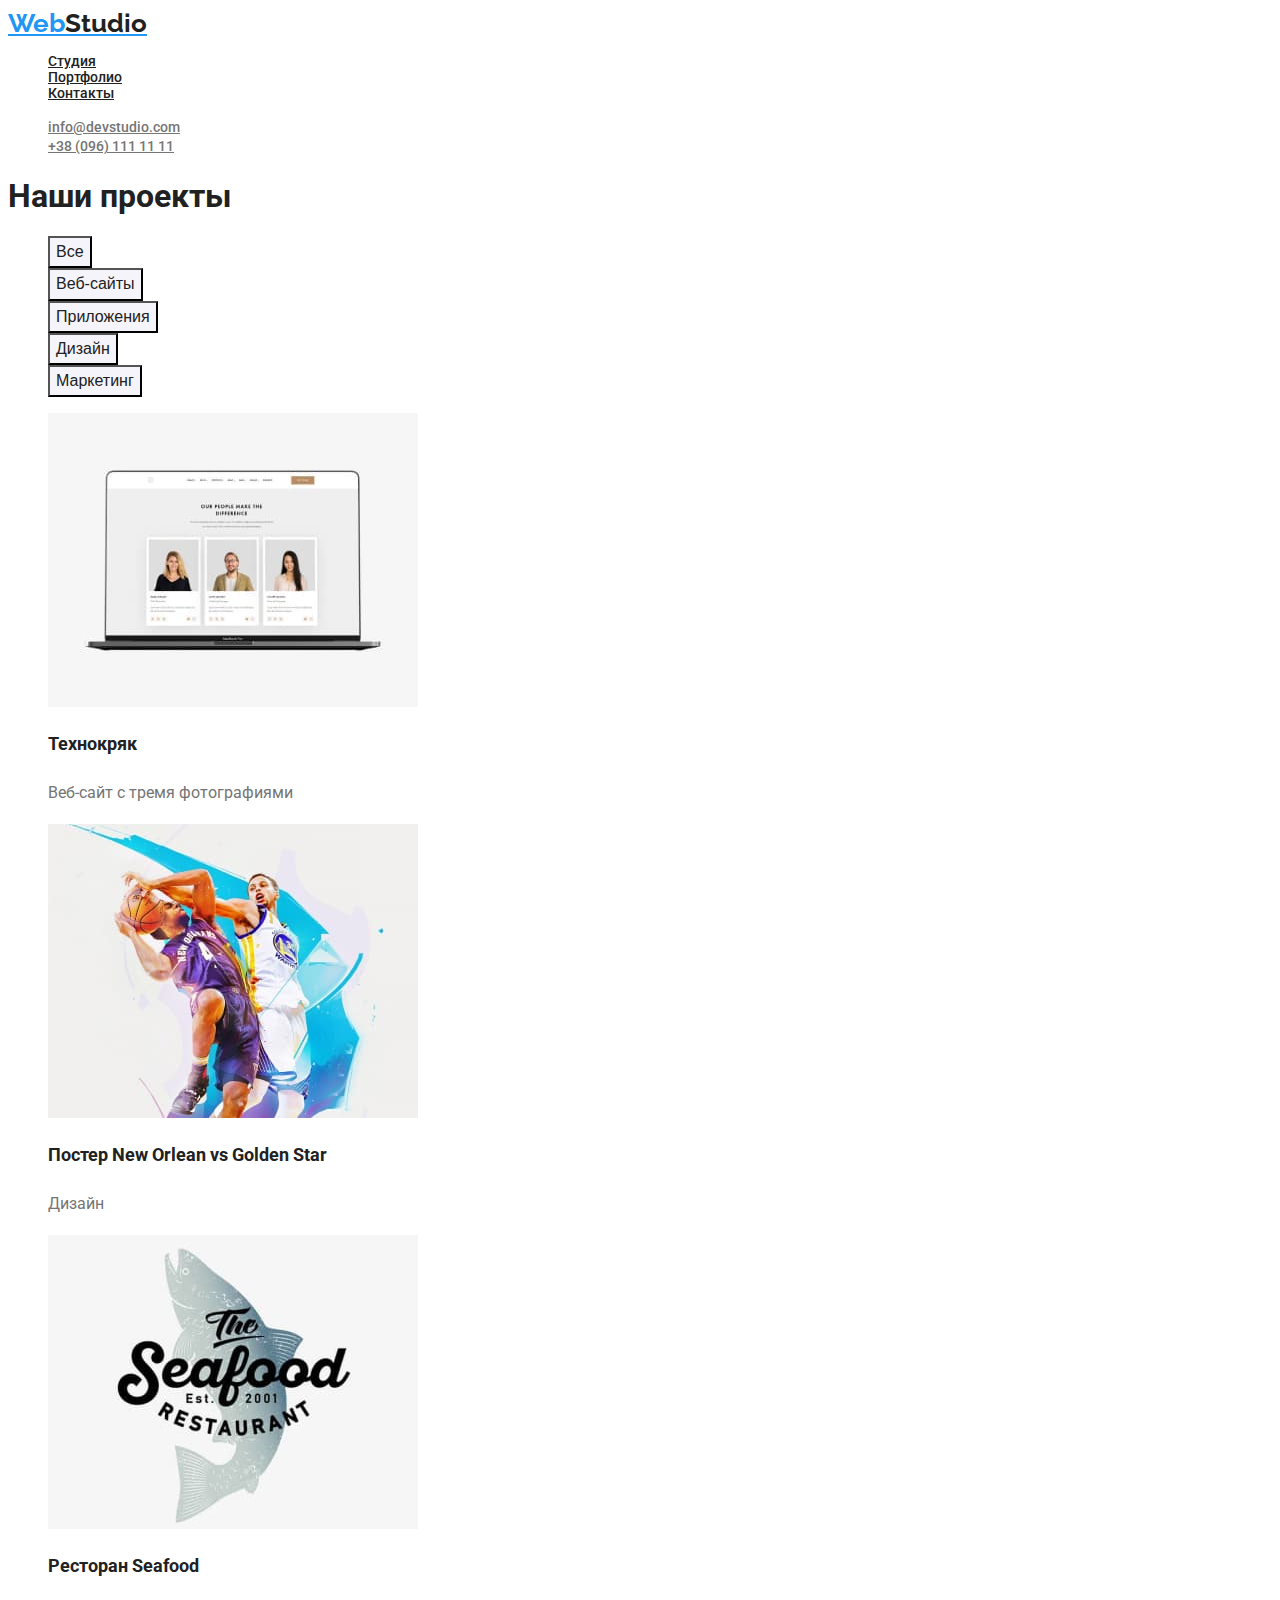
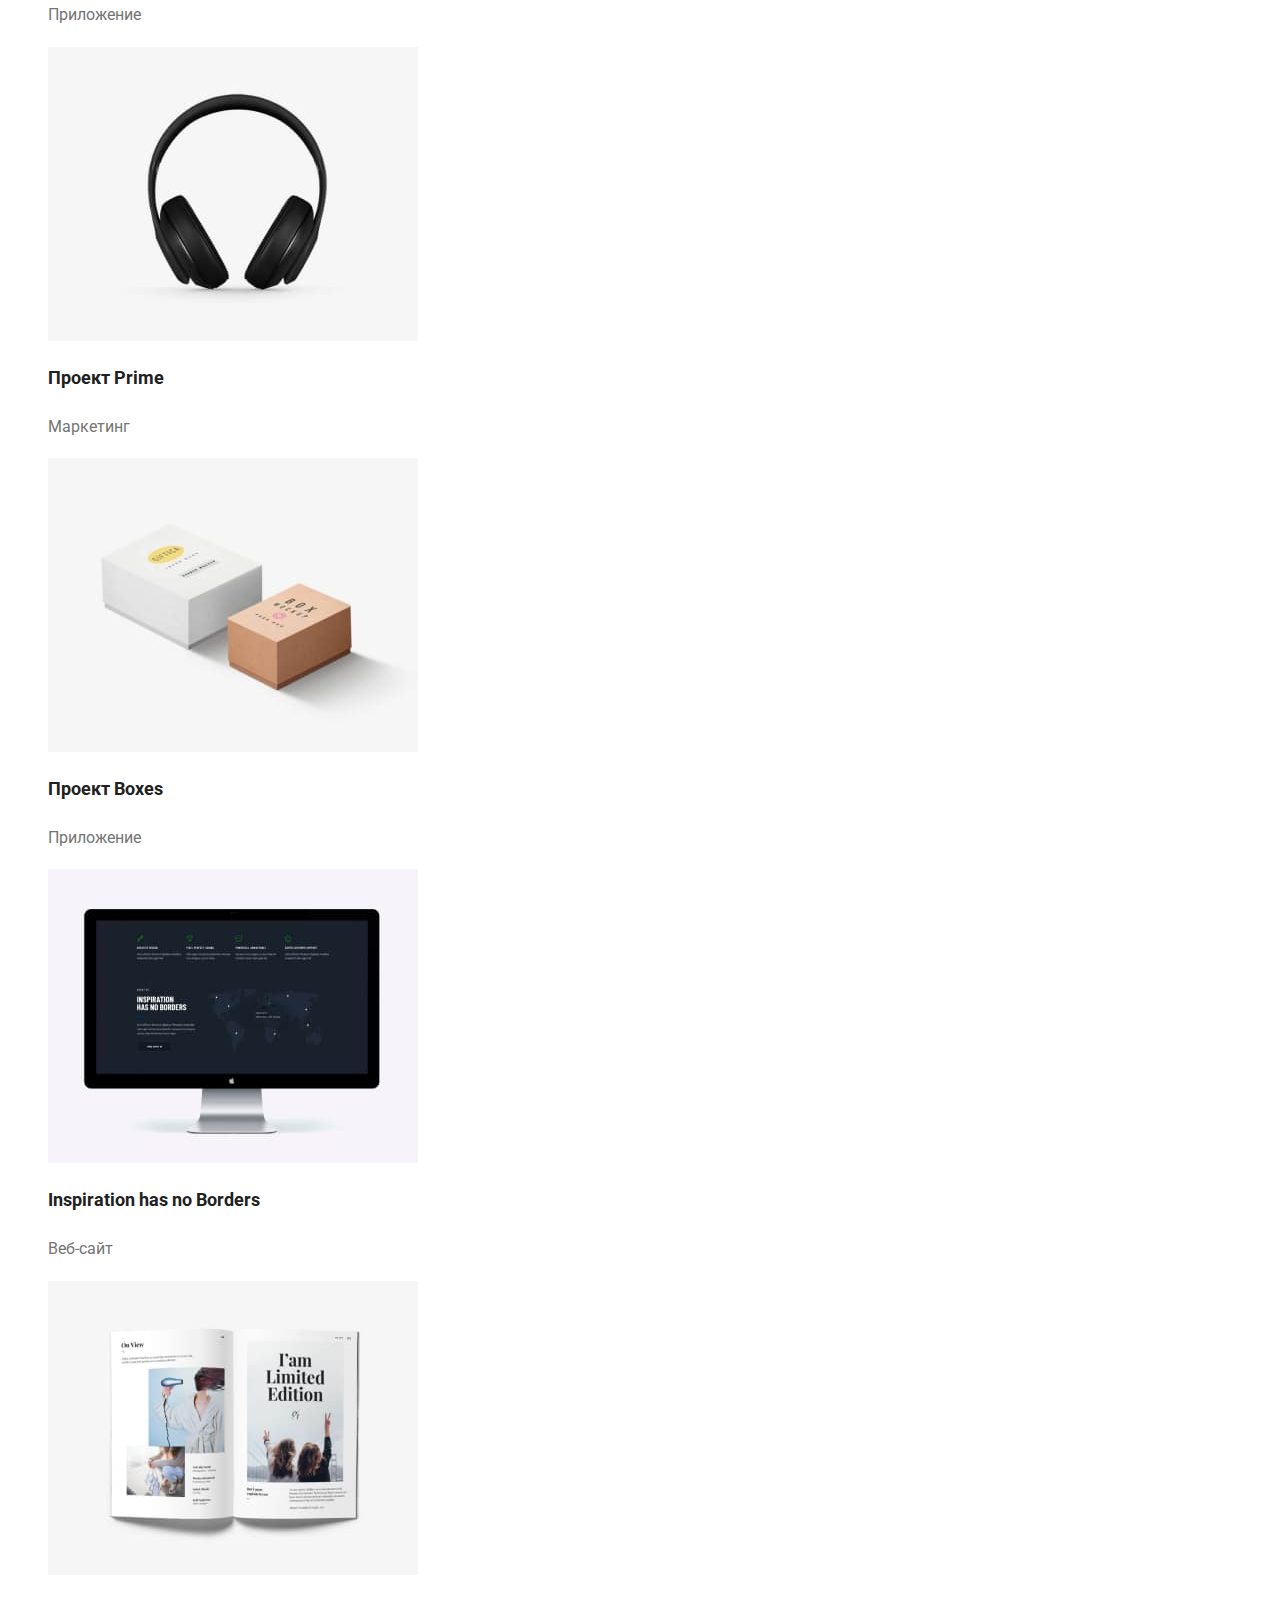
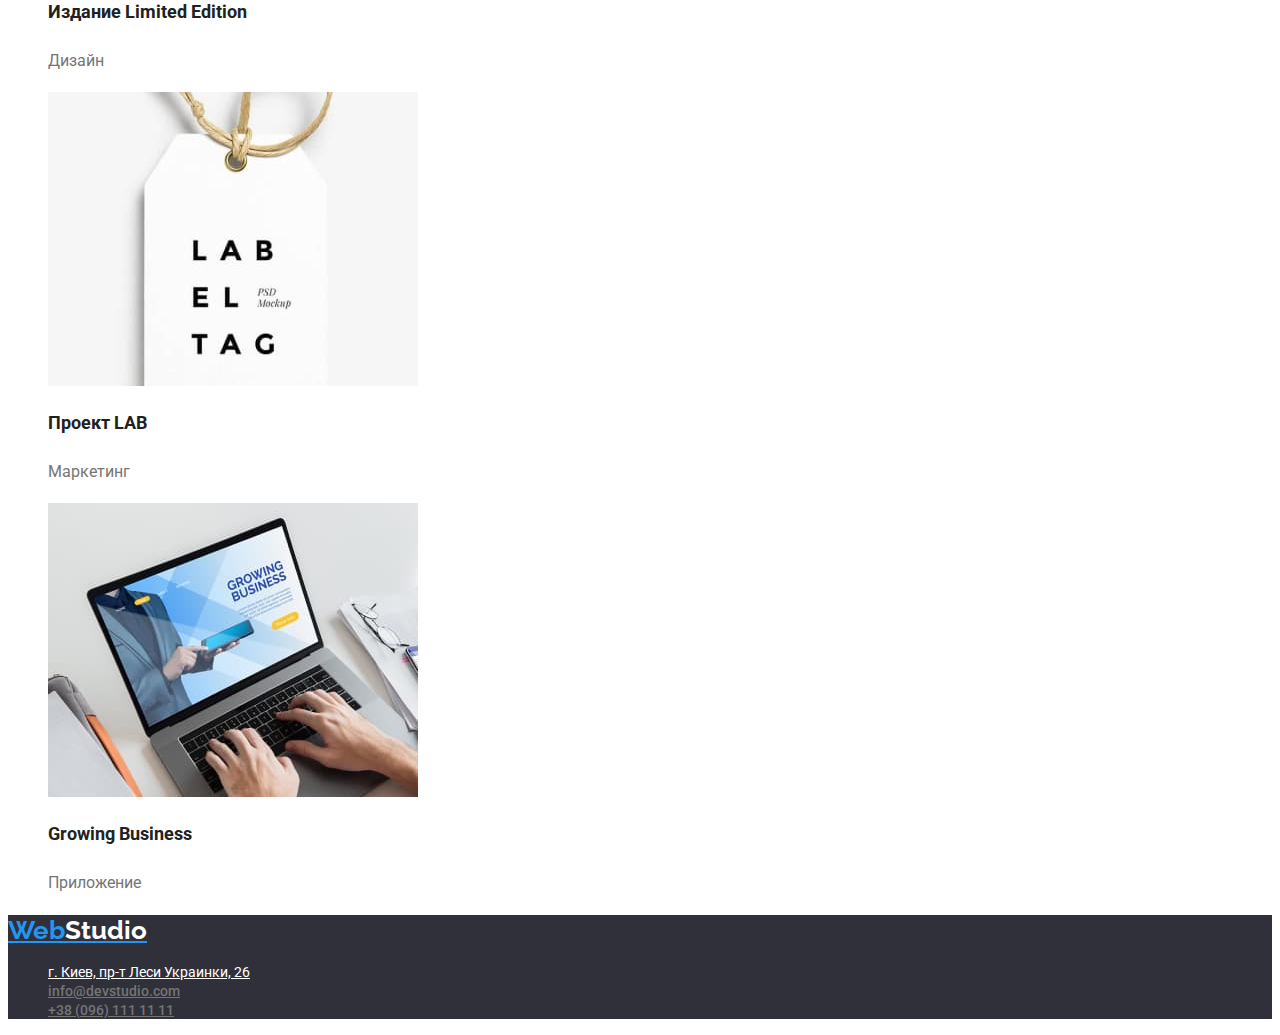
==== portfolio.html @ d76fc233 "исправления" ====
<!DOCTYPE html>
<html lang="en">
  <head>
    <meta charset="UTF-8" />
    <meta http-equiv="X-UA-Compatible" content="IE=edge" />
    <meta name="viewport" content="width=device-width, initial-scale=1.0" />
    <title>Document</title>
    <link
      href="https://fonts.googleapis.com/css2?family=Raleway:wght@700&family=Roboto:wght@400;500;700;900&display=swap"
      rel="stylesheet"
    />
    <link rel="stylesheet" href="./css/styles.css" />
  </head>
  <body>
    <!--Верхняя линия-->
    <header>
      <nav>
        <a href="./" class="webstudio-link">Web<span class="studio">Studio</span></a>
        <!--Навигация-->
        <ul class="links-navigation">
          <li>
            <a href="" class="link">Студия</a>
          </li>
          <li>
            <a href="./portfolio.html" class="link">Портфолио</a>
          </li>
          <li>
            <a href="" class="link">Контакты</a>
          </li>
        </ul>
      </nav>
      <!--Как связаться-->
      <ul class="our-contacts">
        <li>
          <a href="info@devstudio.com" class="email-contact">info@devstudio.com</a>
        </li>
        <li>
          <a href="tel:+380961111111" class="tel-contact">+38 (096) 111 11 11</a>
        </li>
      </ul>
    </header>
    <main>
      <section>
        <h1>Наши проекты</h1>
        <!--Кнопки-->
        <ul class="buttons">
          <li class="button-list"><button type="button" class="type">Все</button></li>
          <li class="button-list"><button type="button" class="type">Веб-сайты</button></li>
          <li class="button-list"><button type="button" class="type">Приложения</button></li>
          <li class="button-list"><button type="button" class="type">Дизайн</button></li>
          <li class="button-list"><button type="button" class="type">Маркетинг</button></li>
        </ul>
        <!--Наши проекты-->
        <ul class="projects-list-description">
          <li>
            <img
              src="./images/веб_сайт.jpg"
              alt="веб-сайт с фотографиями людей"
              width="370"
              height="294"
            />
            <h2 class="header-project">Технокряк</h2>
            <p class="header-text">Веб-сайт с тремя фотографиями</p>
          </li>
          <li>
            <img
              src="./images/постер_баскетболистов.jpg"
              alt="баскетболисты нью орлеан против голдэн стар"
              width="370"
              height="294"
            />
            <h2 class="header-project">Постер New Orlean vs Golden Star</h2>
            <p class="header-text">Дизайн</p>
          </li>
          <li>
            <img
              src="./images/ресторан_морской_еды.jpg"
              alt="логотип ресторана морской еды"
              width="370"
              height="294"
            />
            <h2 class="header-project">Ресторан Seafood</h2>
            <p class="header-text">Приложение</p>
          </li>
          <li>
            <img
              src="./images/полноразмерные_наушники.jpg"
              alt="чёрные полноразмерные наушники"
              width="370"
              height="294"
            />
            <h2 class="header-project">Проект Prime</h2>
            <p class="header-text">Маркетинг</p>
          </li>
          <li>
            <img
              src="./images/две_коробки.jpg"
              alt="белая и коричневая прямоугольные коробки"
              width="370"
              height="294"
            />
            <h2 class="header-project">Проект Boxes</h2>
            <p class="header-text">Приложение</p>
          </li>
          <li>
            <img
              src="./images/компьютер_мак.jpg"
              alt="комьютер мак с веб-сайтом на экране"
              width="370"
              height="294"
            />
            <h2 class="header-project">Inspiration has no Borders</h2>
            <p class="header-text">Веб-сайт</p>
          </li>
          <li>
            <img
              src="./images/разворот_книги.jpg"
              alt="разворот книги я ограниченое издание"
              width="370"
              height="294"
            />
            <h2 class="header-project">Издание Limited Edition</h2>
            <p class="header-text">Дизайн</p>
          </li>
          <li>
            <img
              src="./images/шильдик_ля_бэль.jpg"
              alt="шильдик брэнда ля-бэль"
              width="370"
              height="294"
            />
            <h2 class="header-project">Проект LAB</h2>
            <p class="header-text">Маркетинг</p>
          </li>
          <li>
            <img
              src="./images/расстущий_бизнес.jpg"
              alt="раскрытый ноутбук надпись на экране расстущий бизнес"
              width="370"
              height="294"
            />
            <h2 class="header-project">Growing Business</h2>
            <p class="header-text">Приложение</p>
          </li>
        </ul>
      </section>
    </main>
    <!--Подвал-->
    <footer class="footer">
      <a href="./" class="webstudio-link">Web<span class="studio-footer">Studio</span></a>
      <address class="footer-address">
        <ul class="footer-list">
          <li>
            <a
              href="https://www.google.com.ua/maps/place/%D0%B1%D1%83%D0%BB.+%D0%9B%D0%B5%D1%81%D0%B8+%D0%A3%D0%BA%D1%80%D0%B0%D0%B8%D0%BD%D0%BA%D0%B8,+26,+%D0%9A%D0%B8%D0%B5%D0%B2,+02000/@50.4265807,30.5361971,17z/data=!3m1!4b1!4m5!3m4!1s0x40d4cf0e033ecbe9:0x57a4dffefec77da0!8m2!3d50.4265807!4d30.5383858?hl=ru"
              class="address-link"
              >г. Киев, пр-т Леси Украинки, 26</a
            >
          </li>
          <li>
            <a href="info@devstudio.com" class="email-contact">info@devstudio.com</a>
          </li>
          <li>
            <a href="tel:+380961111111" class="tel-contact">+38 (096) 111 11 11</a>
          </li>
        </ul>
      </address>
    </footer>
  </body>
</html>
---- css/styles.css ----
/* цвет основного фона #ffffff; */

/* цвет фона футера #2f303a; */

/* цвет фона кнопок #f5f4fa; */

/* цвет основного текста #212121; */

/* цвет вторичного текста #757575; */

/* цвет акцента #2196f3; */
:root {
  --primary-bg-color: #ffffff;
  --footer-bg-color: #2f303a;
  --buttons-bg-color: #f5f4fa;
  --primary-text-color: #212121;
  --secondary-text-color: #757575;
  --accent-color: #2196f3;
}
body {
  font-family: 'Roboto', sans-serif;
  color: var(--primary-text-color);
  background-color: var(--primary-bg-color);
}
/* убираю точки в li */
.links-navigation,
.our-contacts,
.buttons,
.projects-list-description,
.footer-list {
  list-style-type: none;
}

/* верхняя линия, навигация */
.webstudio-link {
  font-family: 'Raleway', sans-serif;
  font-style: normal;
  font-weight: bold;
  font-size: 26px;
  line-height: 1.2;
  color: var(--accent-color);
}
.studio {
  color: var(--primary-text-color);
}
.links-navigation {
  font-style: normal;
  font-weight: 500;
  font-size: 14px;
  line-height: 1.15;
}
.link {
  color: var(--primary-text-color);
}
.links-navigation .link:hover,
:focus {
  color: var(--accent-color);
}

/* как связаться */
.email-contact,
.tel-contact {
  font-style: normal;
  font-weight: 500;
  font-size: 14px;
  line-height: 1.15;
  color: var(--secondary-text-color);
}
.email-contact:hover,
:focus {
  color: var(--accent-color);
}
.tel-contact:hover,
:focus {
  color: var(--accent-color);
}
/* адрес из футера */
.address-link {
  font-style: normal;
  font-weight: normal;
  font-size: 14px;
  line-height: 1.15;
  color: var(--primary-bg-color);
}

/* кнопки */
.type {
  font-size: 16px;
  line-height: 1.63;
  cursor: pointer;
  color: var(--primary-text-color);
  background: var(--buttons-bg-color);
}
.type:hover,
:focus {
  color: var(--accent-color);
}

/* наши проекты */
.header-project {
  font-size: 18px;
  line-height: 2;
}
.header-text {
  font-size: 16px;
  line-height: 1.9;
  color: var(--secondary-text-color);
}
/* футер */
.footer {
  background: var(--footer-bg-color);
}
.studio-footer {
  color: var(--primary-bg-color);
}
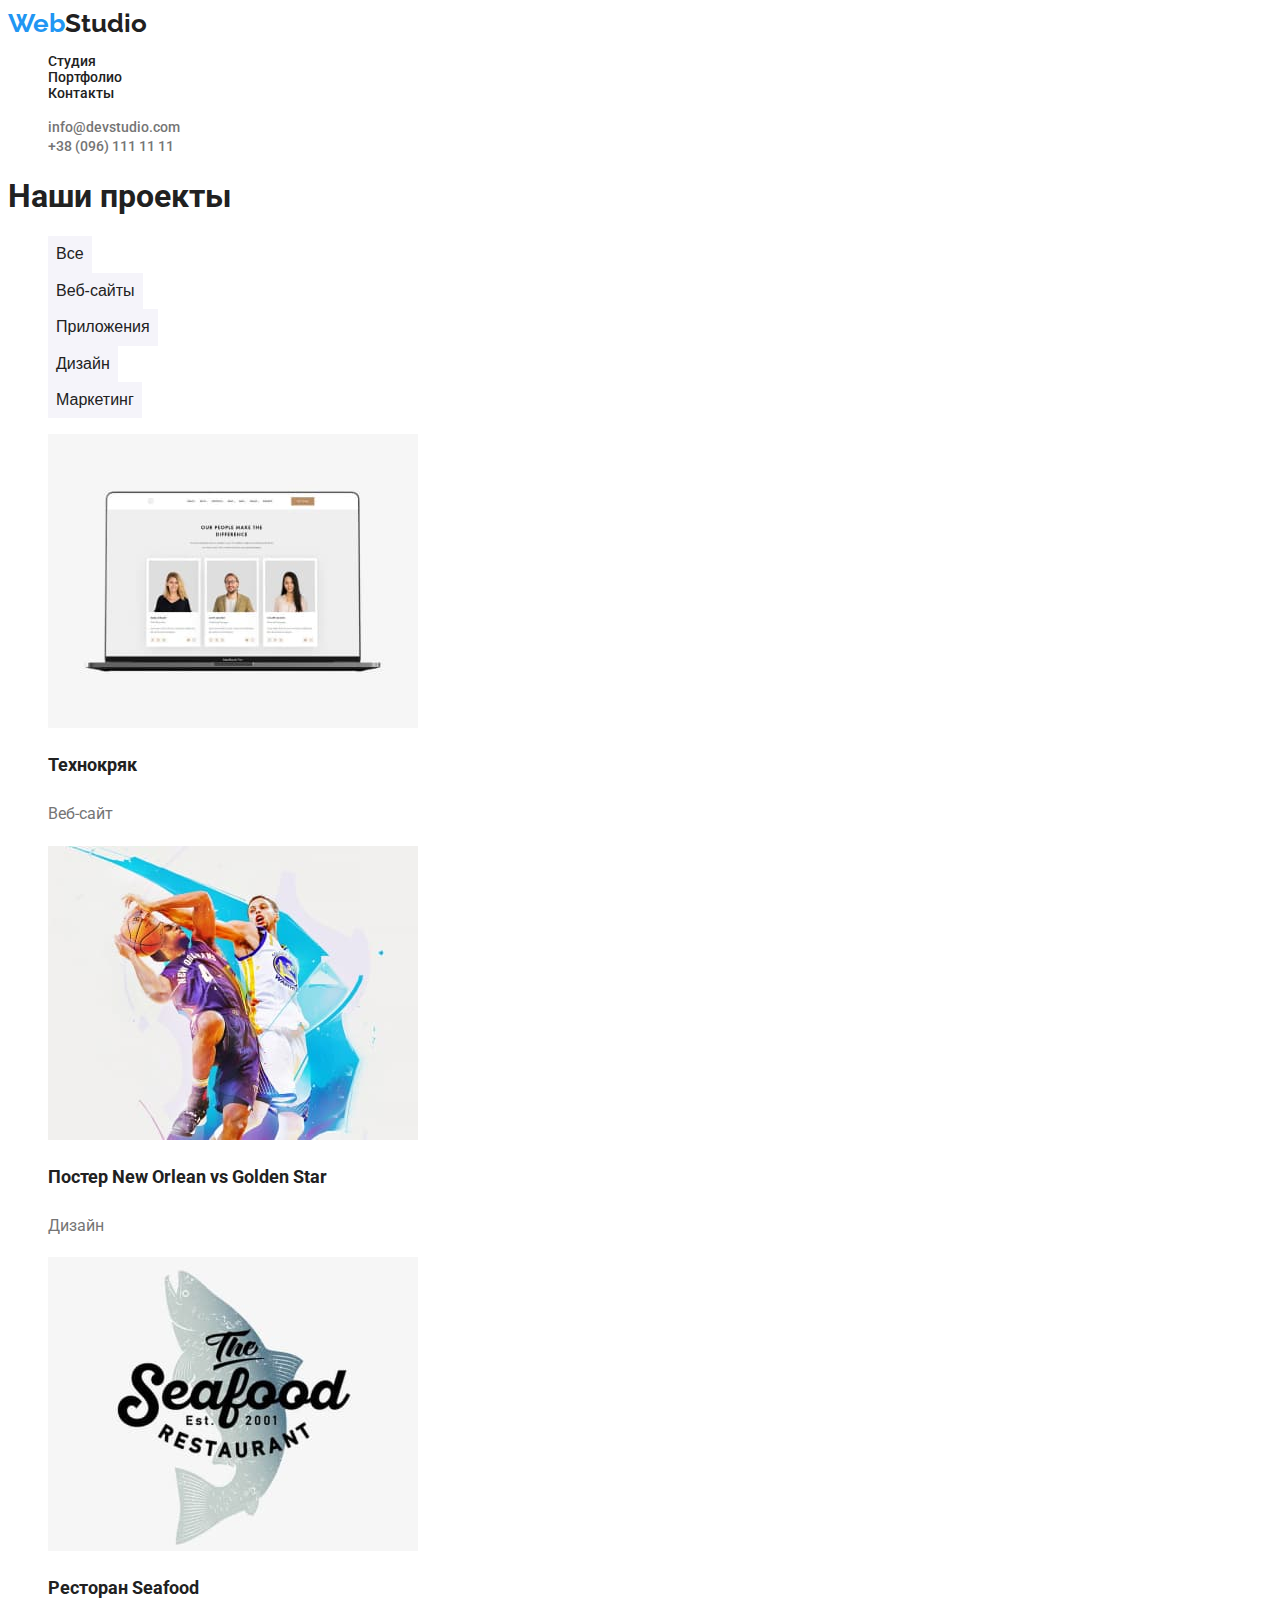
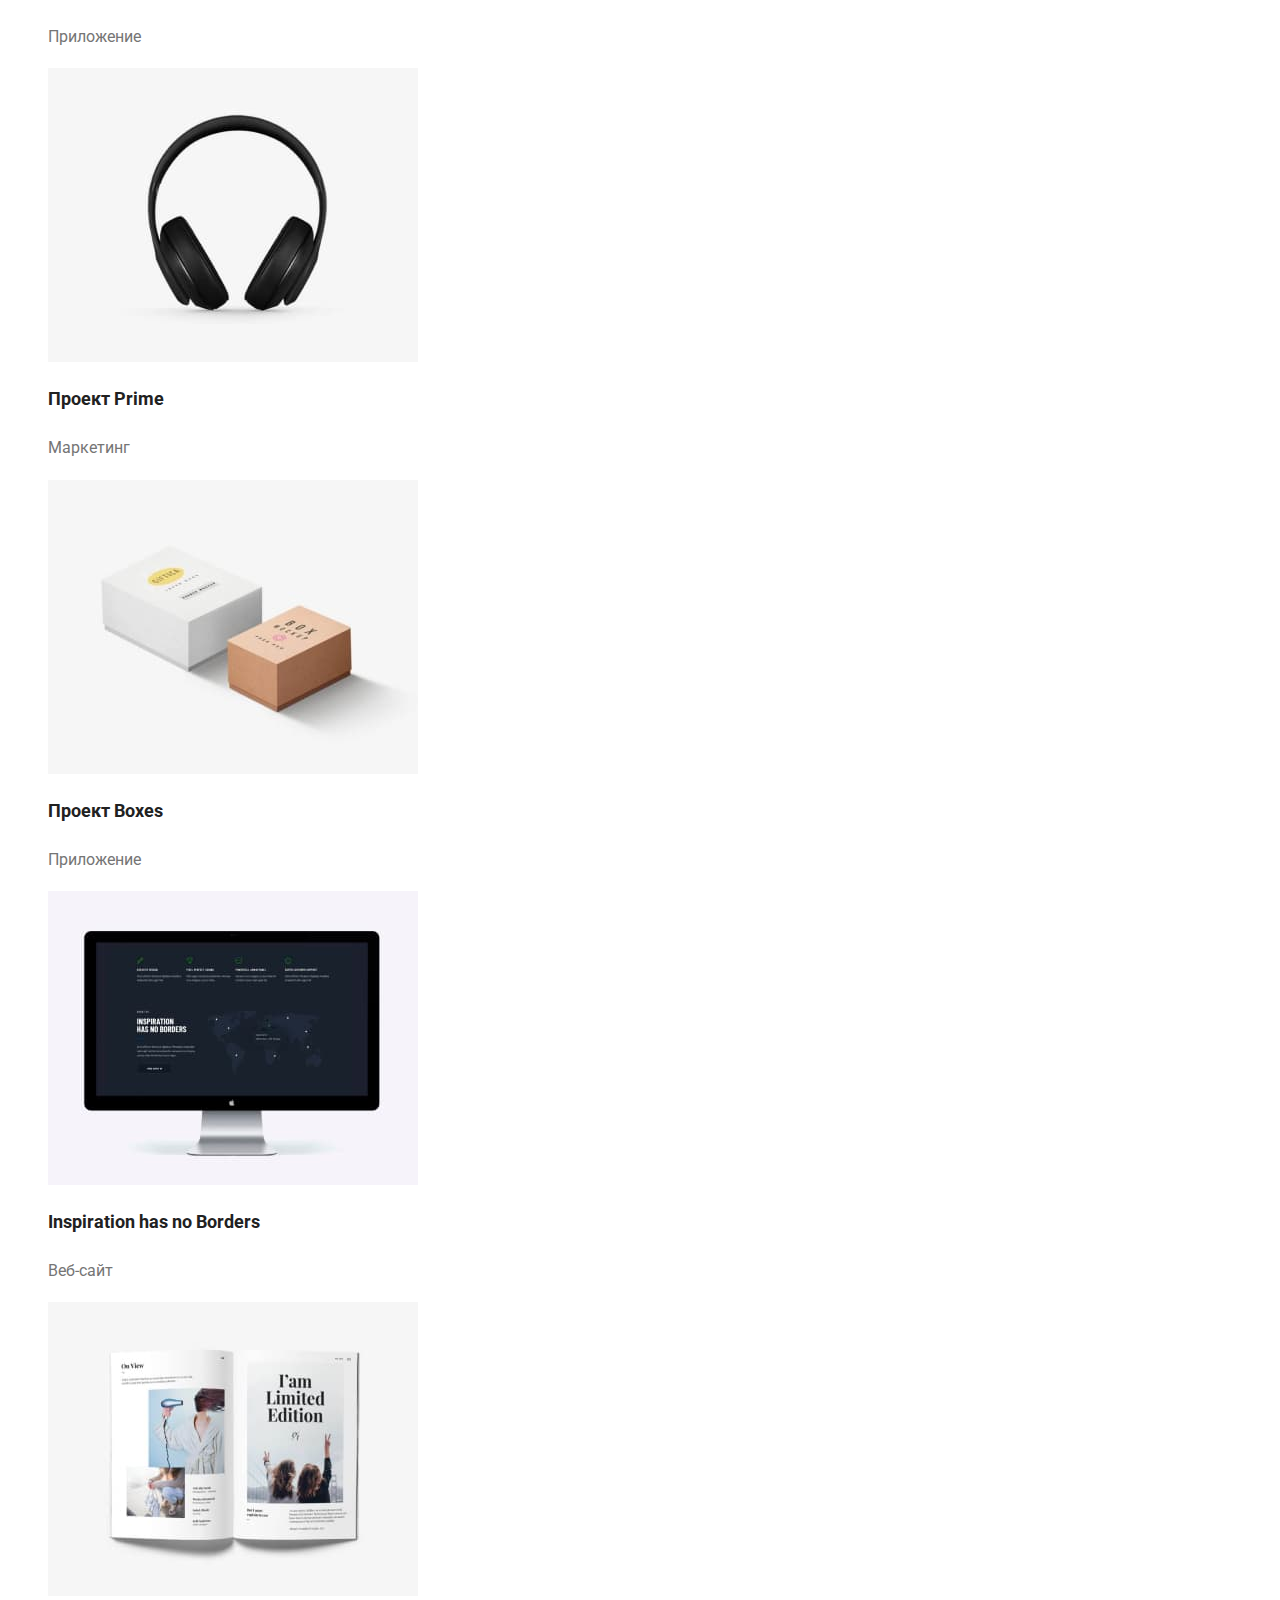
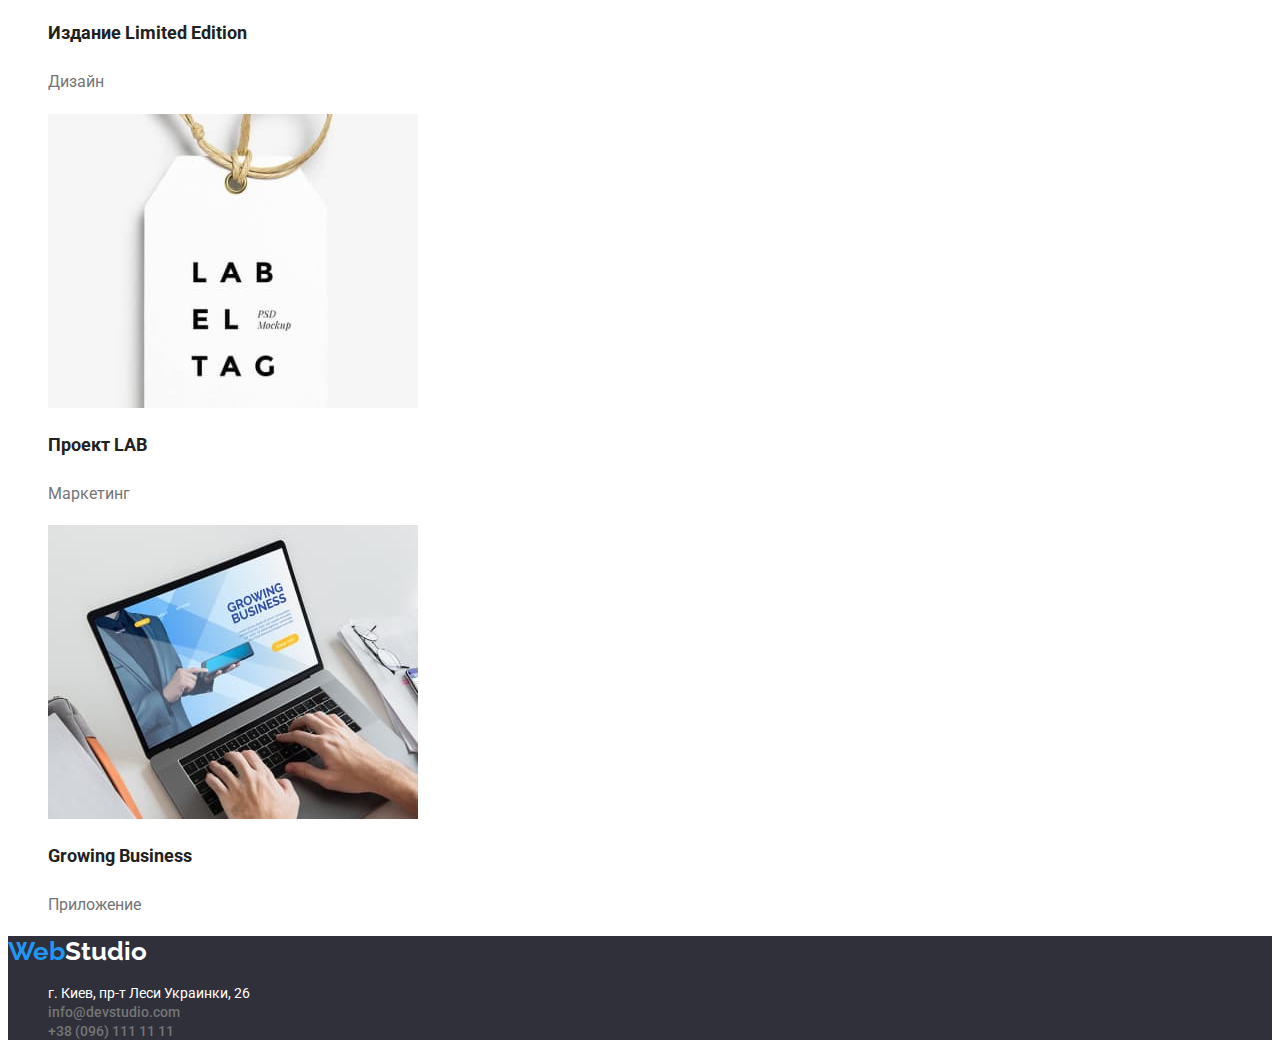
==== commit 37fdf73d: "доработал домашку" ====
--- a/portfolio.html
+++ b/portfolio.html
@@ -44,11 +44,11 @@
         <h1>Наши проекты</h1>
         <!--Кнопки-->
         <ul class="buttons">
-          <li class="button-list"><button type="button" class="type">Все</button></li>
-          <li class="button-list"><button type="button" class="type">Веб-сайты</button></li>
-          <li class="button-list"><button type="button" class="type">Приложения</button></li>
-          <li class="button-list"><button type="button" class="type">Дизайн</button></li>
-          <li class="button-list"><button type="button" class="type">Маркетинг</button></li>
+          <li><button type="button" class="button primary">Все</button></li>
+          <li><button type="button" class="button primary">Веб-сайты</button></li>
+          <li><button type="button" class="button primary">Приложения</button></li>
+          <li><button type="button" class="button primary">Дизайн</button></li>
+          <li><button type="button" class="button primary">Маркетинг</button></li>
         </ul>
         <!--Наши проекты-->
         <ul class="projects-list-description">
@@ -60,7 +60,7 @@
               height="294"
             />
             <h2 class="header-project">Технокряк</h2>
-            <p class="header-text">Веб-сайт с тремя фотографиями</p>
+            <p class="header-text">Веб-сайт</p>
           </li>
           <li>
             <img
--- a/css/styles.css
+++ b/css/styles.css
@@ -1,16 +1,11 @@
-/* цвет основного фона #ffffff; */
-
+/* основной цвет #ffffff; */
 /* цвет фона футера #2f303a; */
-
 /* цвет фона кнопок #f5f4fa; */
-
 /* цвет основного текста #212121; */
-
 /* цвет вторичного текста #757575; */
-
 /* цвет акцента #2196f3; */
 :root {
-  --primary-bg-color: #ffffff;
+  --primary-color: #ffffff;
   --footer-bg-color: #2f303a;
   --buttons-bg-color: #f5f4fa;
   --primary-text-color: #212121;
@@ -20,9 +15,13 @@
 body {
   font-family: 'Roboto', sans-serif;
   color: var(--primary-text-color);
-  background-color: var(--primary-bg-color);
+  background-color: var(--primary-color);
 }
+
 /* убираю точки в li */
+.features,
+.what-we-do,
+.our-team,
 .links-navigation,
 .our-contacts,
 .buttons,
@@ -34,23 +33,23 @@
 /* верхняя линия, навигация */
 .webstudio-link {
   font-family: 'Raleway', sans-serif;
-  font-style: normal;
-  font-weight: bold;
+  font-weight: 700;
   font-size: 26px;
   line-height: 1.2;
+  text-decoration: none;
   color: var(--accent-color);
 }
 .studio {
   color: var(--primary-text-color);
 }
 .links-navigation {
-  font-style: normal;
   font-weight: 500;
   font-size: 14px;
   line-height: 1.15;
 }
 .link {
   color: var(--primary-text-color);
+  text-decoration: none;
 }
 .links-navigation .link:hover,
 :focus {
@@ -64,6 +63,7 @@
   font-weight: 500;
   font-size: 14px;
   line-height: 1.15;
+  text-decoration: none;
   color: var(--secondary-text-color);
 }
 .email-contact:hover,
@@ -74,34 +74,114 @@
 :focus {
   color: var(--accent-color);
 }
+
 /* адрес из футера */
 .address-link {
   font-style: normal;
-  font-weight: normal;
+  font-weight: 400;
   font-size: 14px;
   line-height: 1.15;
-  color: var(--primary-bg-color);
+  text-decoration: none;
+  color: var(--primary-color);
+}
+
+/* шапка */
+.solutions {
+  background-color: var(--footer-bg-color);
+}
+.header-solutions {
+  font-weight: 900;
+  font-size: 44px;
+  line-height: 1.38;
+  color: var(--primary-color);
+}
+
+/* особенности */
+.header-features {
+  font-weight: 700;
+  font-size: 14px;
+  line-height: 1.15;
+  color: var(--primary-text-color);
+}
+.text-features {
+  font-weight: 400;
+  font-size: 14px;
+  line-height: 1.15;
+  color: var(--secondary-text-color);
+}
+
+/* чем мы занимаемся */
+.header-what-we-do {
+  font-weight: 700;
+  font-size: 36px;
+  line-height: 1.17;
+  color: var(--primary-text-color);
+}
+
+/* наша команда */
+.header-team {
+  font-weight: 700;
+  font-size: 36px;
+  line-height: 1.17;
+  color: var(--primary-text-color);
+}
+.header-team-people {
+  font-weight: 500;
+  font-size: 16px;
+  line-height: 1.2;
+  color: var(--primary-text-color);
+}
+.text-team-people {
+  font-weight: 400;
+  font-size: 16px;
+  line-height: 1.2;
+  color: var(--secondary-text-color);
 }
 
 /* кнопки */
-.type {
+.button {
+  font-weight: 500;
   font-size: 16px;
-  line-height: 1.63;
+  line-height: 1.9;
   cursor: pointer;
+  border-color: transparent;
+}
+/* свойства кнопки primary */
+.button.primary {
   color: var(--primary-text-color);
-  background: var(--buttons-bg-color);
+  background-color: var(--buttons-bg-color);
 }
-.type:hover,
-:focus {
-  color: var(--accent-color);
+.button.primary:hover {
+  color: var(--primary-color);
+  background-color: var(--accent-color);
+}
+.button.primary:focus {
+  color: var(--primary-color);
+  background-color: var(--accent-color);
+}
+/* свойства кнопки secondary */
+.button.secondary {
+  color: var(--primary-text-color);
+  background-color: var(--buttons-bg-color);
+}
+.button.secondary:hover {
+  color: var(--primary-color);
+  background-color: var(--accent-color);
+}
+.button.secondary:focus {
+  color: var(--primary-color);
+  background-color: var(--accent-color);
 }
 
 /* наши проекты */
 .header-project {
+  font-weight: 700;
   font-size: 18px;
   line-height: 2;
+  color: var(--primary-text-color);
 }
 .header-text {
+  font-weight: 400;
   font-size: 16px;
   line-height: 1.9;
   color: var(--secondary-text-color);
@@ -111,5 +191,5 @@
   background: var(--footer-bg-color);
 }
 .studio-footer {
-  color: var(--primary-bg-color);
+  color: var(--primary-color);
 }
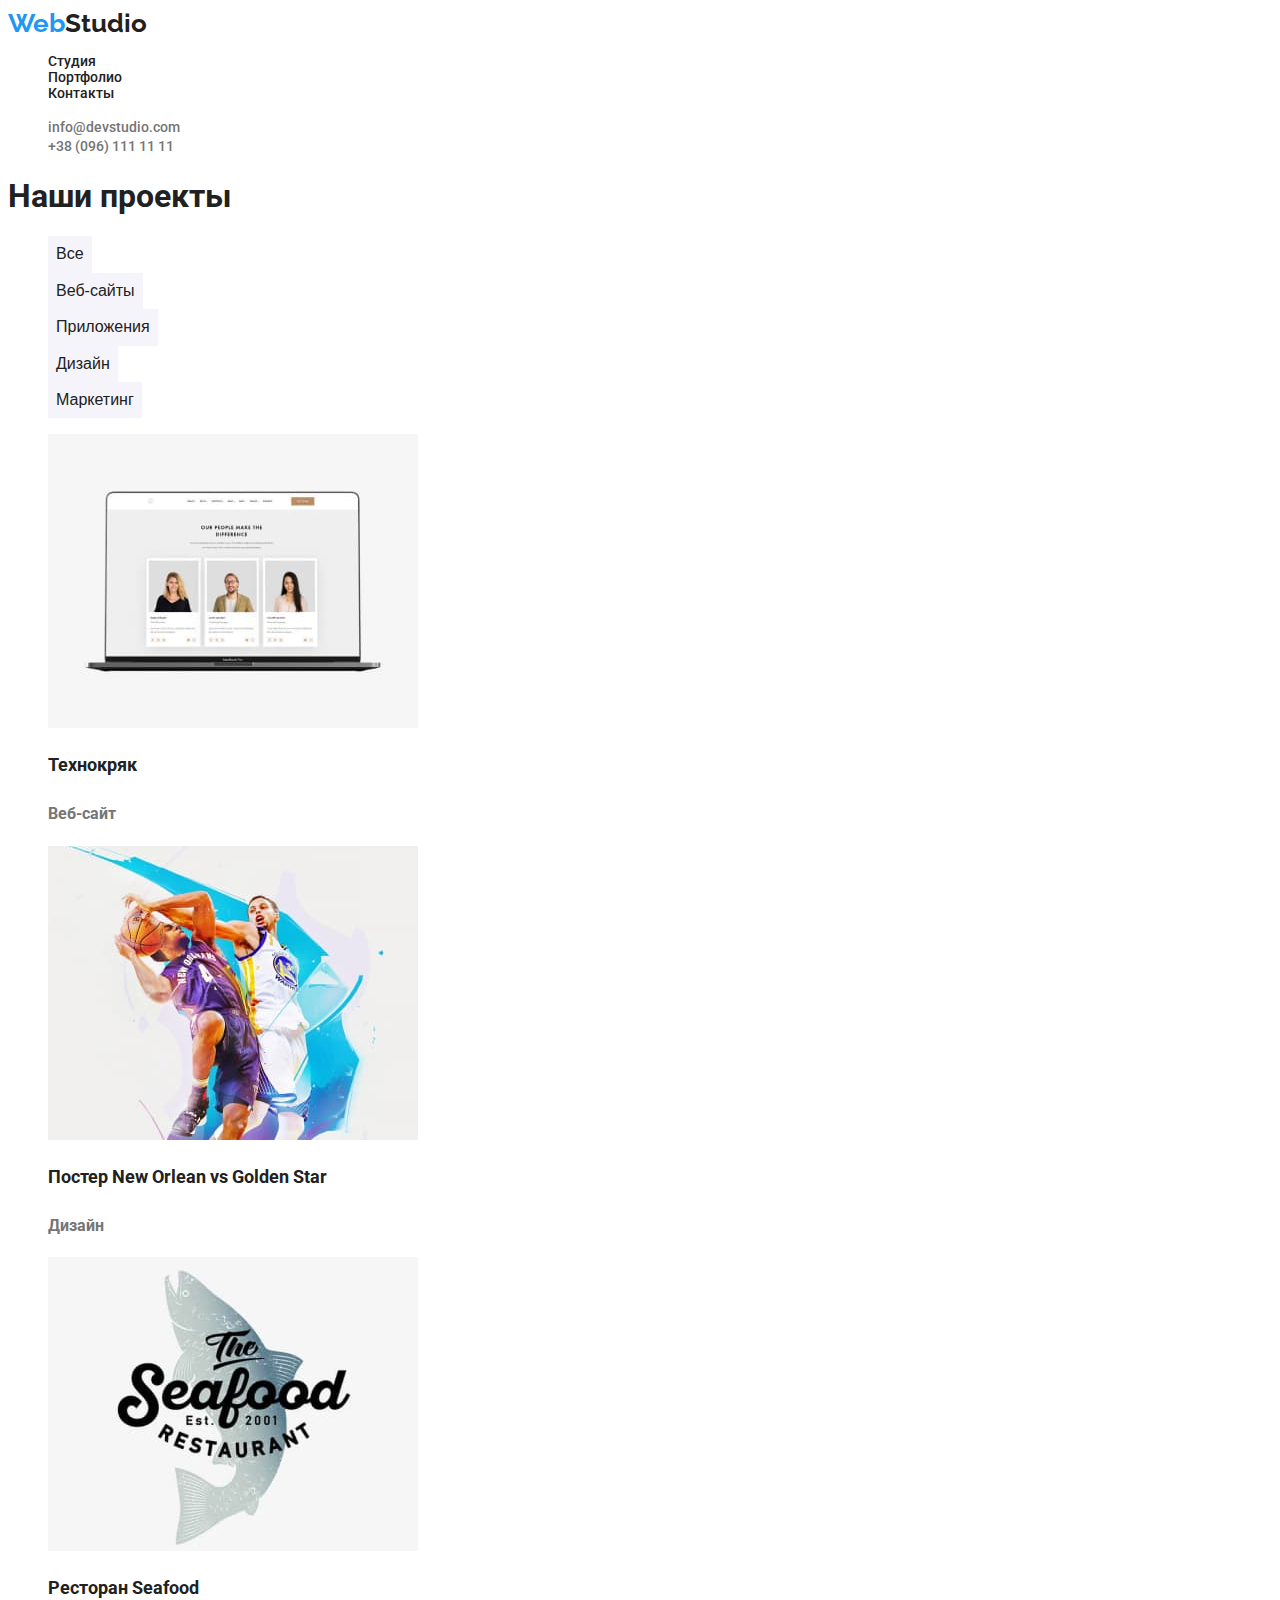
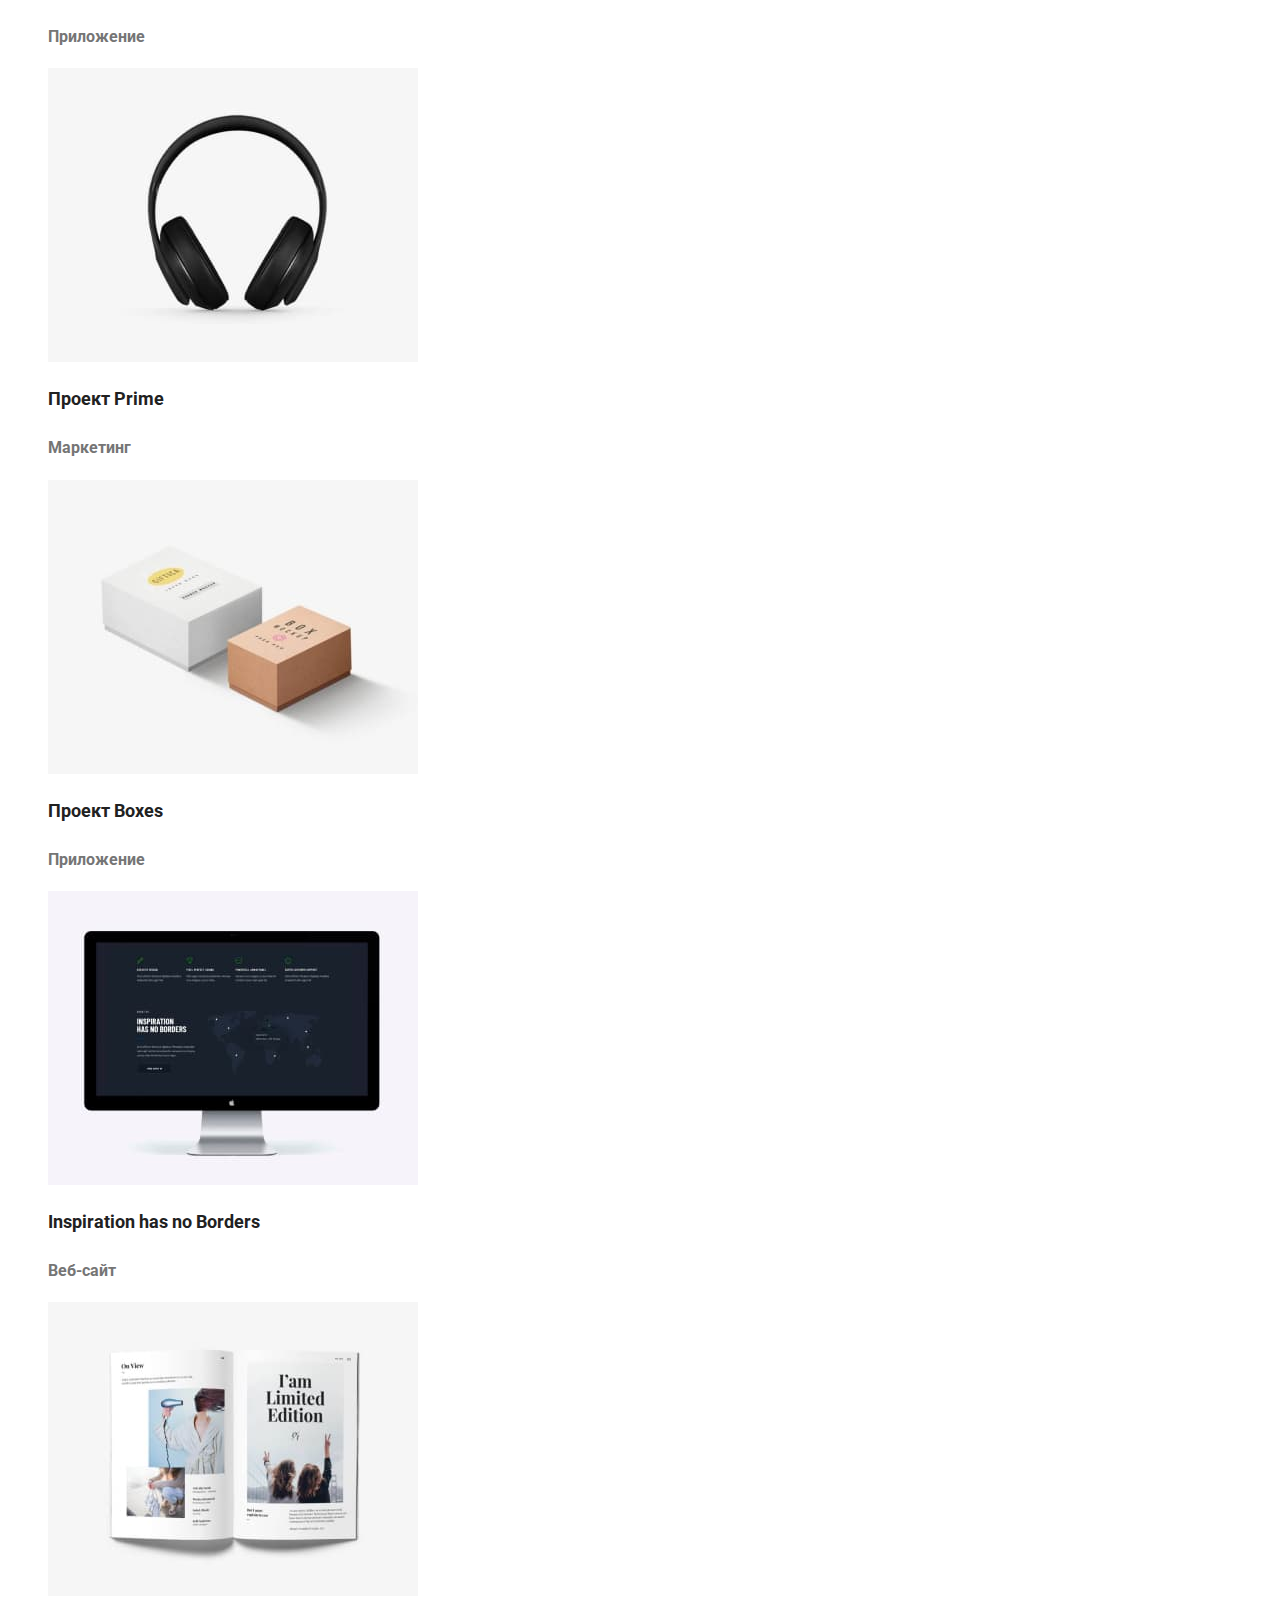
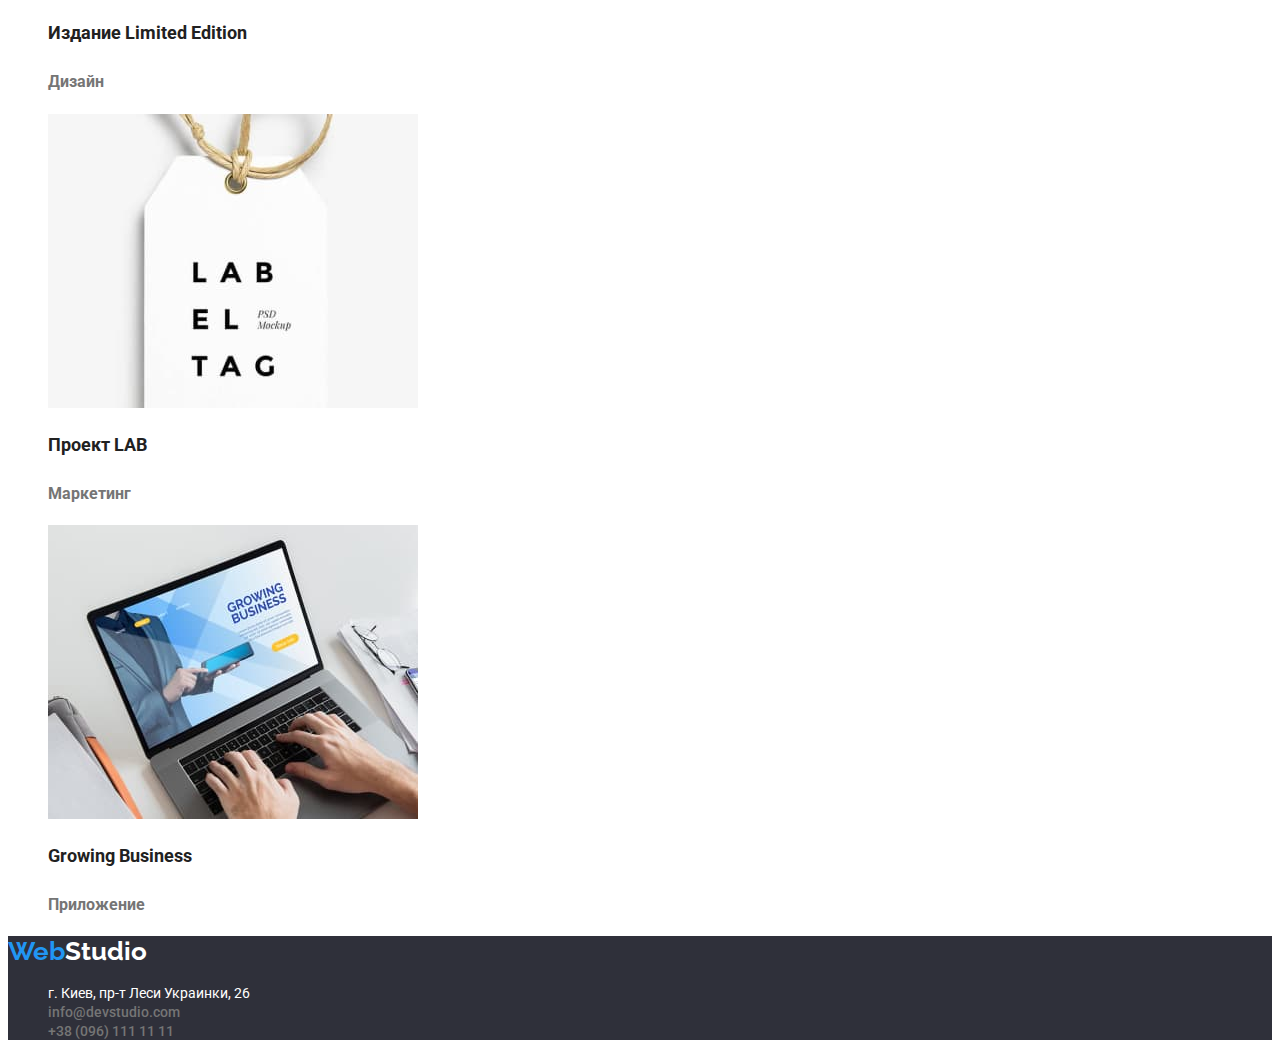
==== commit d3eb9e30: "1" ====
--- a/portfolio.html
+++ b/portfolio.html
@@ -45,10 +45,10 @@
         <!--Кнопки-->
         <ul class="buttons">
           <li><button type="button" class="button primary">Все</button></li>
-          <li><button type="button" class="button primary">Веб-сайты</button></li>
-          <li><button type="button" class="button primary">Приложения</button></li>
-          <li><button type="button" class="button primary">Дизайн</button></li>
-          <li><button type="button" class="button primary">Маркетинг</button></li>
+          <li><button type="button" class="button secondary">Веб-сайты</button></li>
+          <li><button type="button" class="button secondary">Приложения</button></li>
+          <li><button type="button" class="button secondary">Дизайн</button></li>
+          <li><button type="button" class="button secondary">Маркетинг</button></li>
         </ul>
         <!--Наши проекты-->
         <ul class="projects-list-description">
--- a/css/styles.css
+++ b/css/styles.css
@@ -181,7 +181,7 @@
   color: var(--primary-text-color);
 }
 .header-text {
-  font-weight: 400;
+  font-weight: 700;
   font-size: 16px;
   line-height: 1.9;
   color: var(--secondary-text-color);
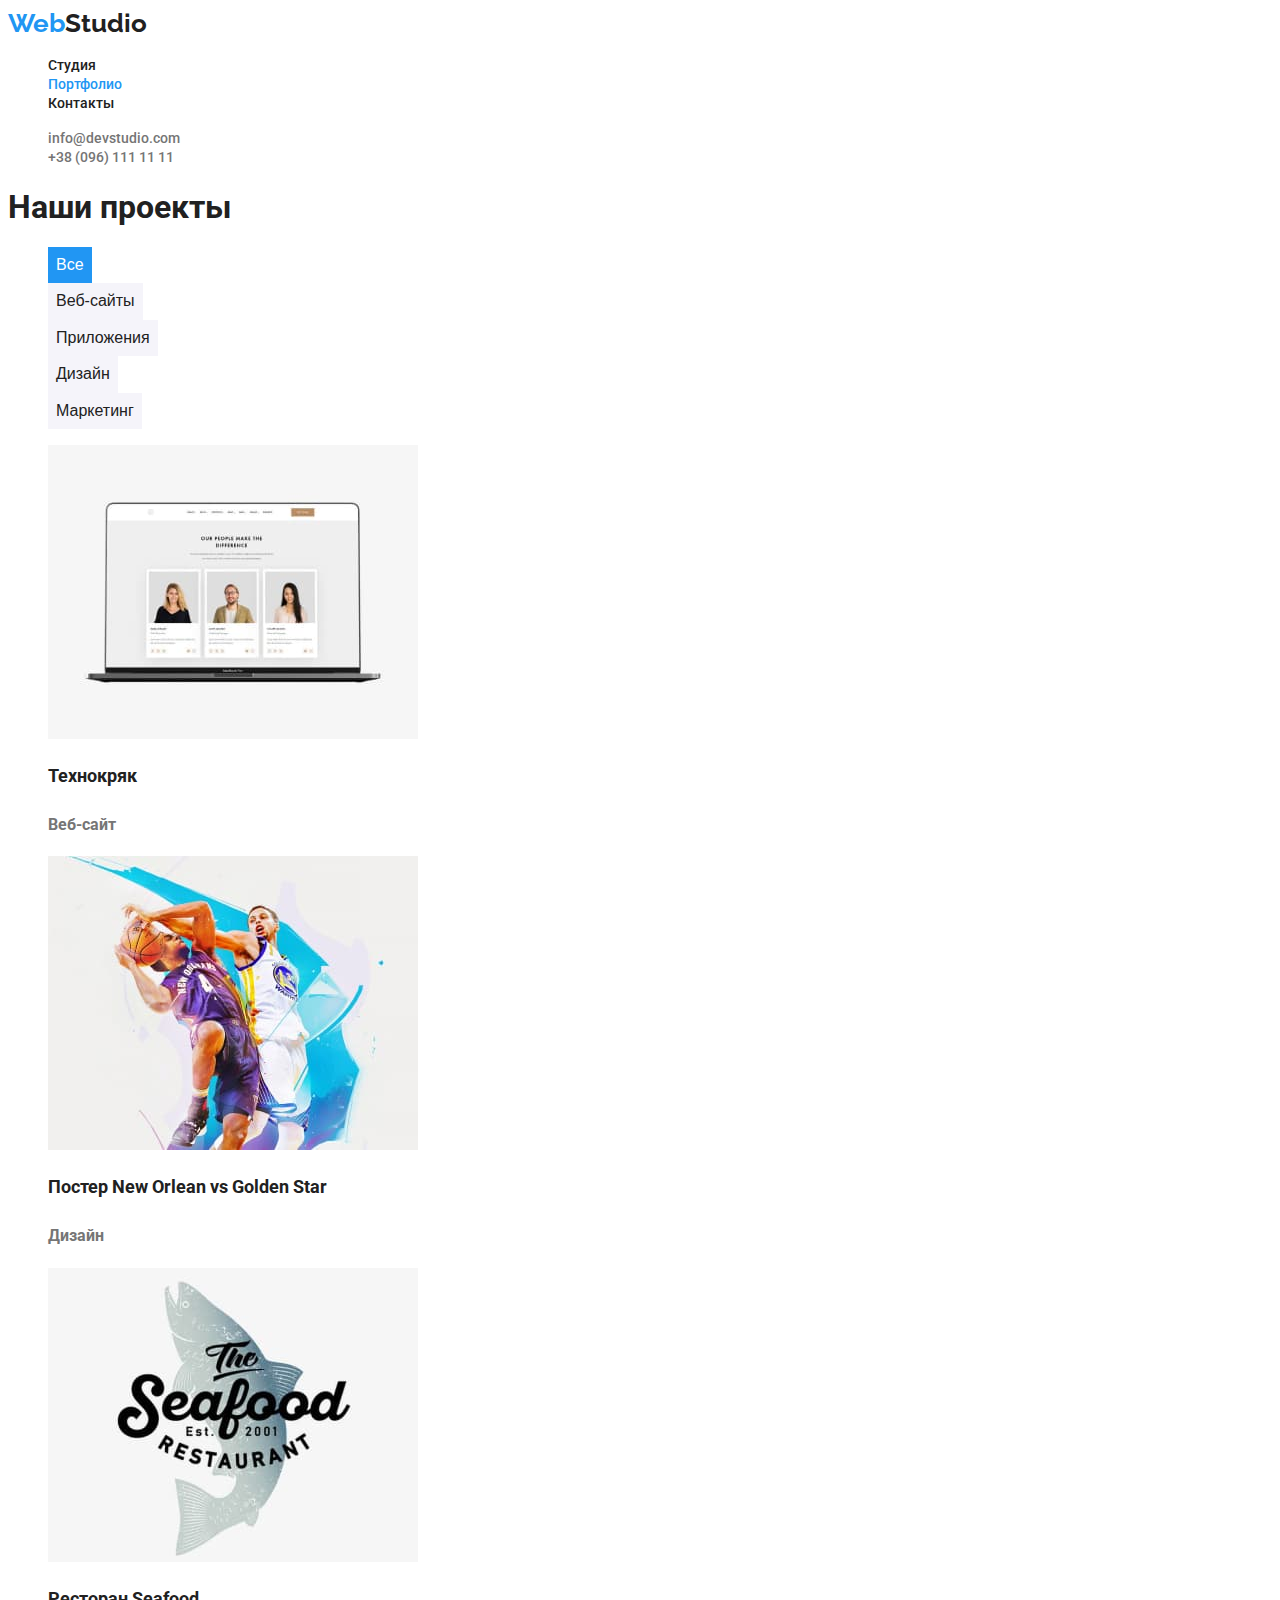
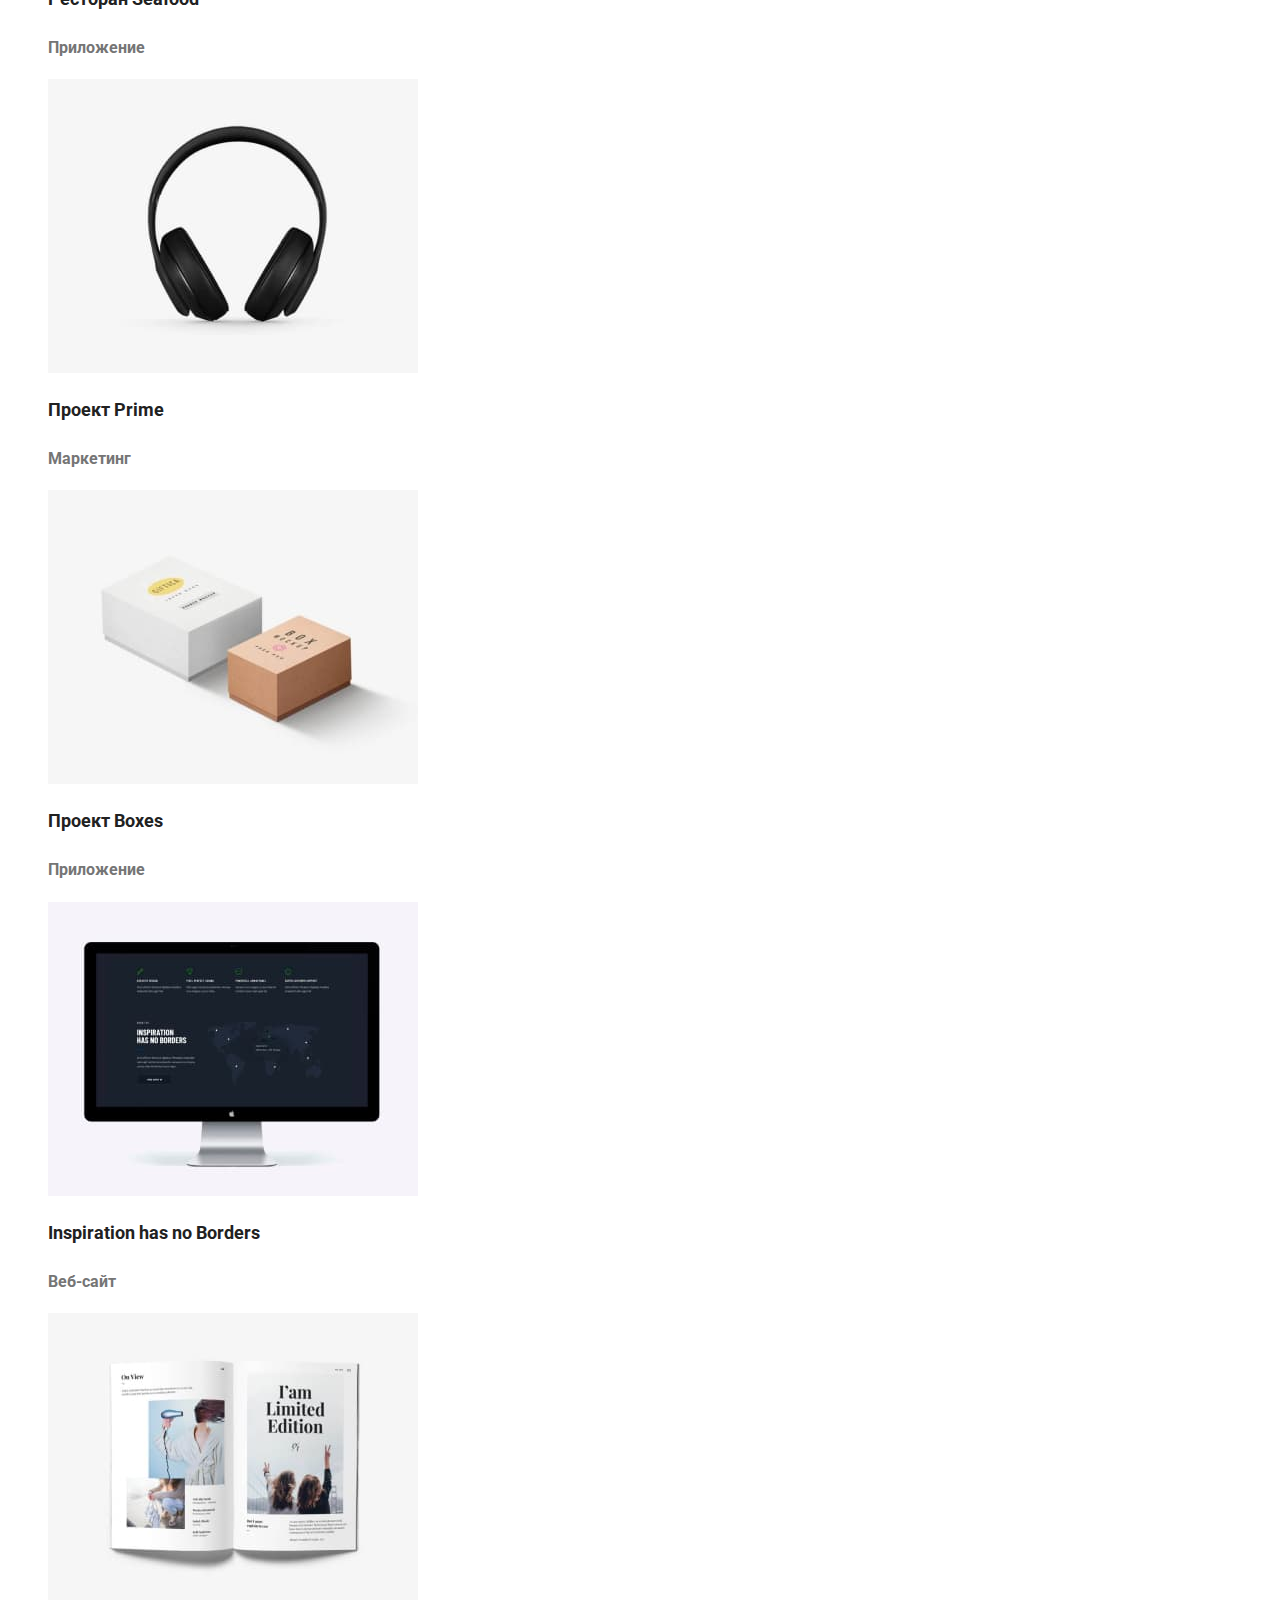
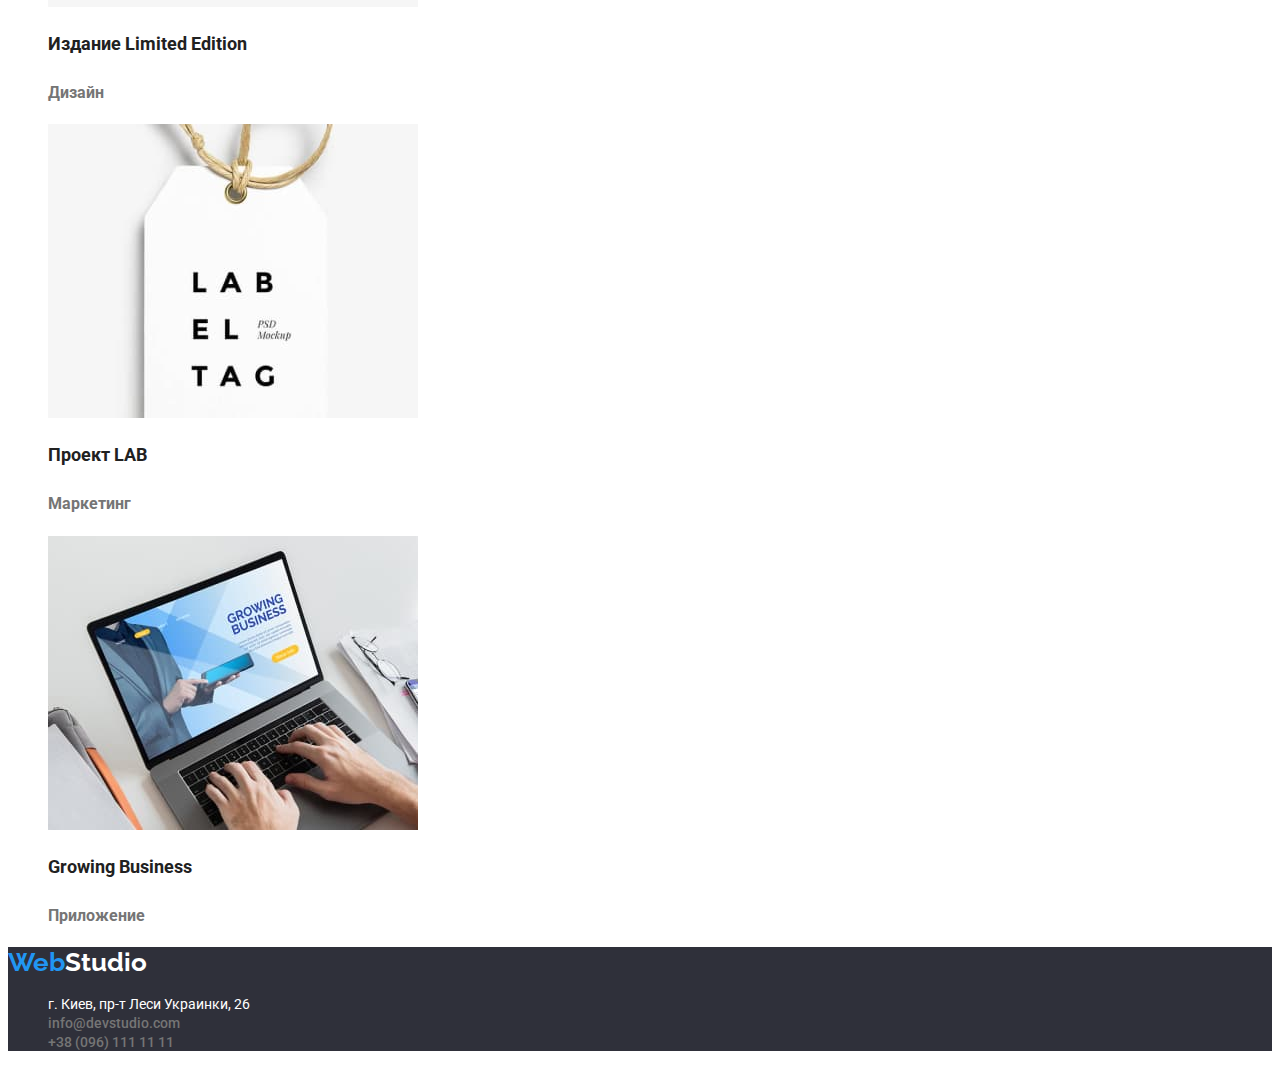
==== commit b19ceaae: "активная ссылка" ====
--- a/portfolio.html
+++ b/portfolio.html
@@ -22,7 +22,7 @@
             <a href="" class="link">Студия</a>
           </li>
           <li>
-            <a href="./portfolio.html" class="link">Портфолио</a>
+            <a href="./portfolio.html" class="link active">Портфолио</a>
           </li>
           <li>
             <a href="" class="link">Контакты</a>
--- a/css/styles.css
+++ b/css/styles.css
@@ -42,16 +42,17 @@
 .studio {
   color: var(--primary-text-color);
 }
-.links-navigation {
+.link {
   font-weight: 500;
   font-size: 14px;
   line-height: 1.15;
+  text-decoration: none;
+  color: var(--primary-text-color);
 }
-.link {
-  color: var(--primary-text-color);
-  text-decoration: none;
+.active {
+  color: var(--accent-color);
 }
-.links-navigation .link:hover,
+.link:hover,
 :focus {
   color: var(--accent-color);
 }
@@ -148,16 +149,16 @@
 }
 /* свойства кнопки primary */
 .button.primary {
+  color: var(--primary-color);
+  background-color: var(--accent-color);
+}
+.button.primary:hover {
   color: var(--primary-text-color);
   background-color: var(--buttons-bg-color);
 }
-.button.primary:hover {
-  color: var(--primary-color);
-  background-color: var(--accent-color);
-}
 .button.primary:focus {
-  color: var(--primary-color);
-  background-color: var(--accent-color);
+  color: var(--primary-text-color);
+  background-color: var(--buttons-bg-color);
 }
 /* свойства кнопки secondary */
 .button.secondary {
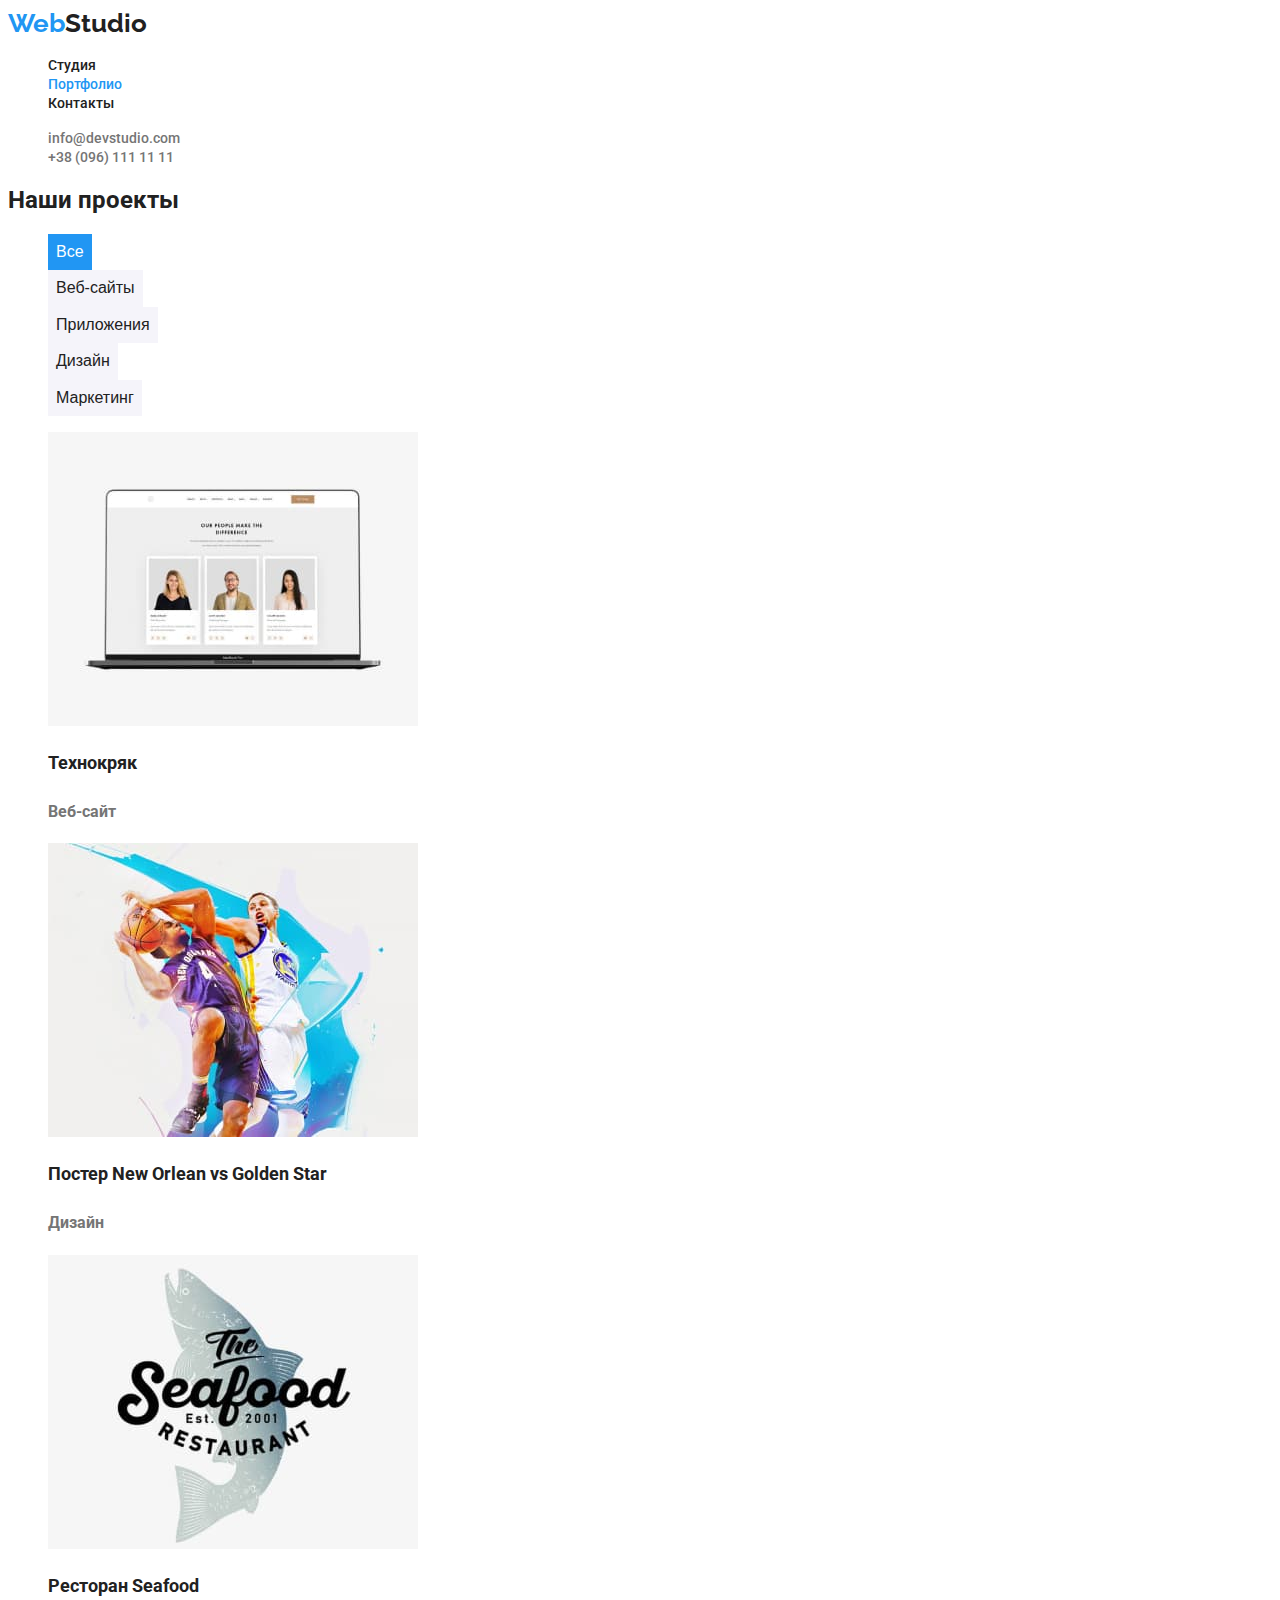
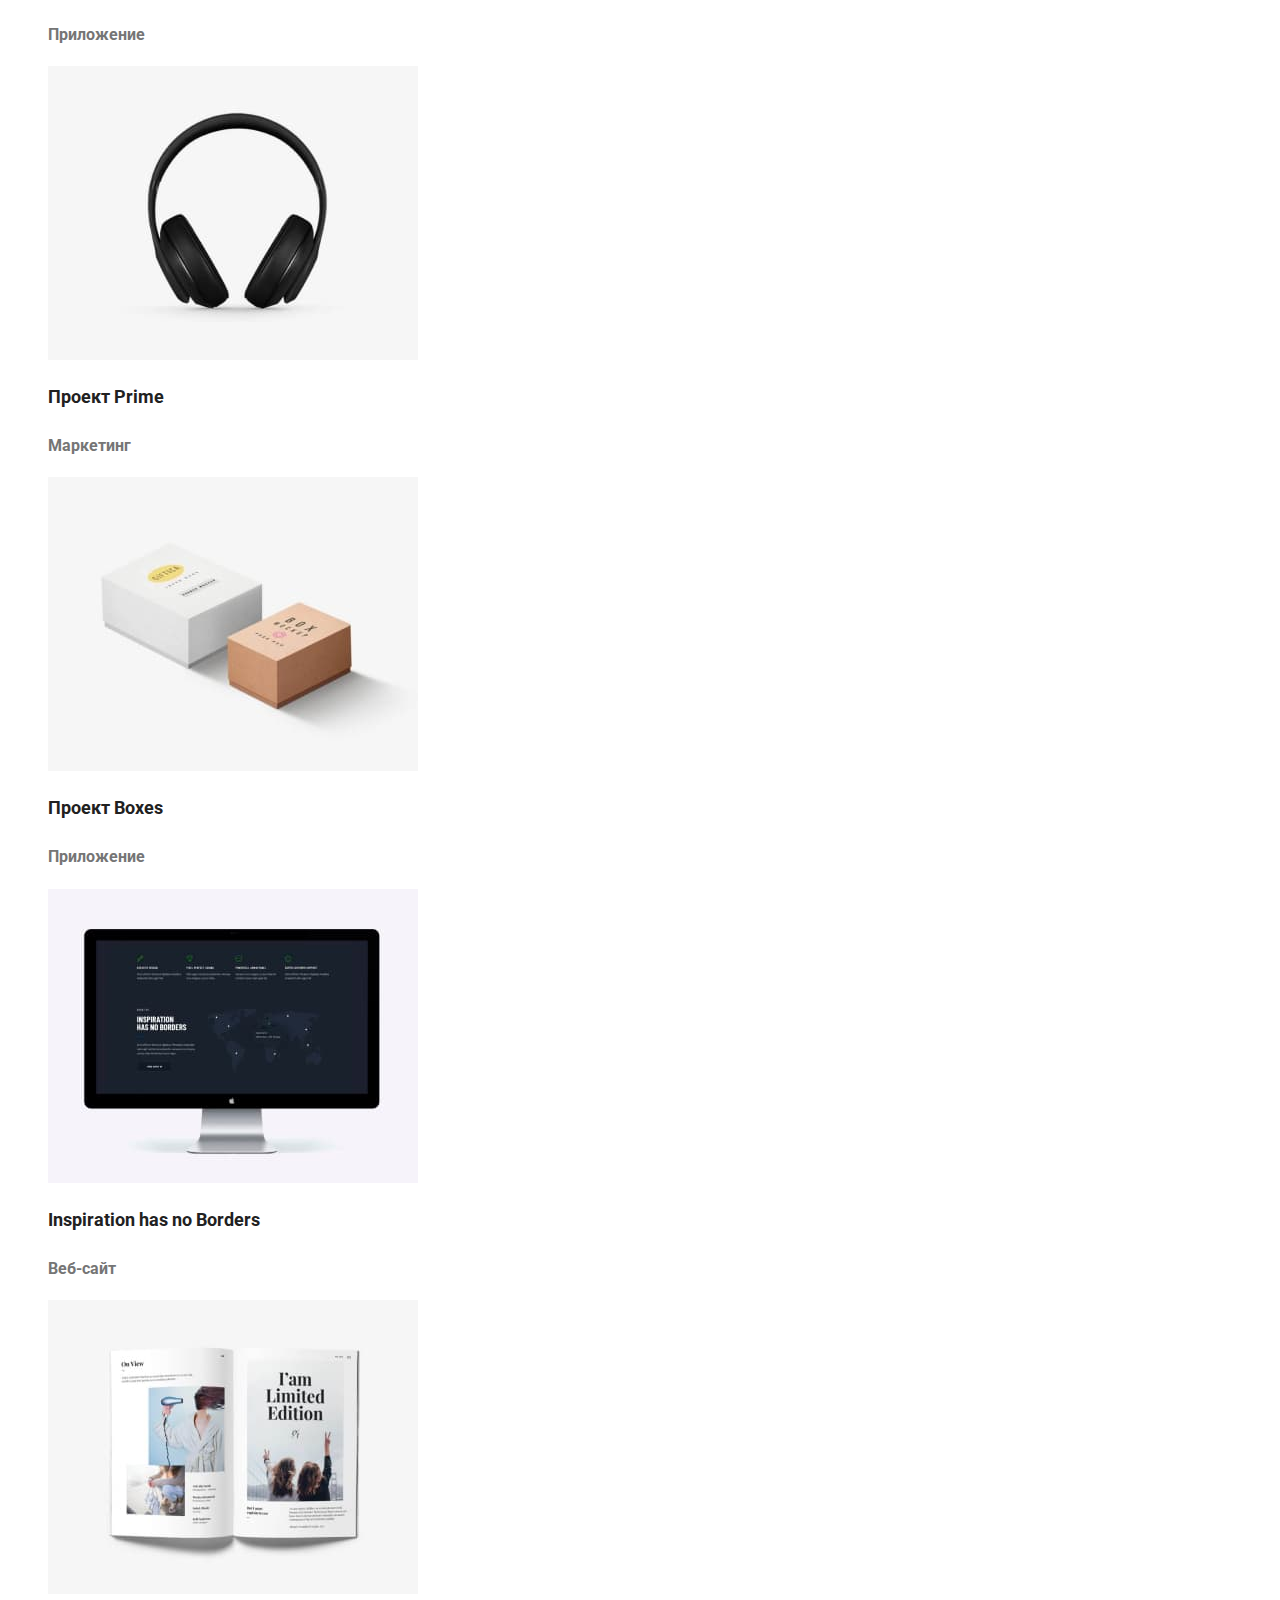
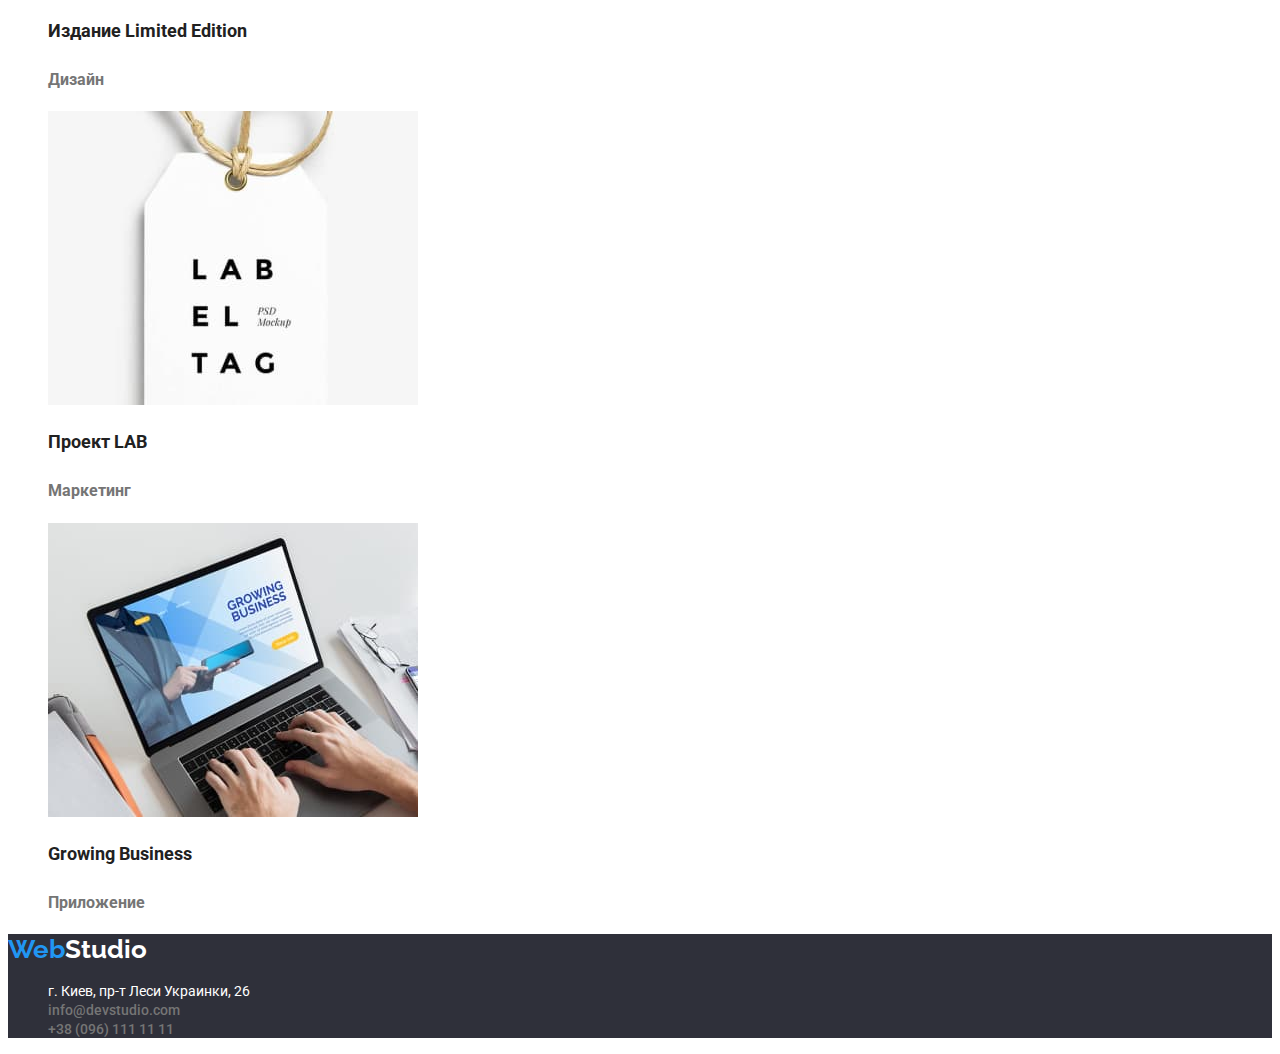
==== commit a7902f43: "привожу в порядок всё" ====
--- a/portfolio.html
+++ b/portfolio.html
@@ -14,12 +14,12 @@
   <body>
     <!--Верхняя линия-->
     <header>
+      <!--Навигация-->
       <nav>
         <a href="./" class="webstudio-link">Web<span class="studio">Studio</span></a>
-        <!--Навигация-->
-        <ul class="links-navigation">
+        <ul class="navigation">
           <li>
-            <a href="" class="link">Студия</a>
+            <a href="./index.html" class="link">Студия</a>
           </li>
           <li>
             <a href="./portfolio.html" class="link active">Портфолио</a>
@@ -30,7 +30,7 @@
         </ul>
       </nav>
       <!--Как связаться-->
-      <ul class="our-contacts">
+      <ul class="contacts">
         <li>
           <a href="info@devstudio.com" class="email-contact">info@devstudio.com</a>
         </li>
@@ -39,9 +39,10 @@
         </li>
       </ul>
     </header>
+    <!--Основной контент-->
     <main>
       <section>
-        <h1>Наши проекты</h1>
+        <h2 class="header-projects">Наши проекты</h2>
         <!--Кнопки-->
         <ul class="buttons">
           <li><button type="button" class="button primary">Все</button></li>
@@ -51,7 +52,7 @@
           <li><button type="button" class="button secondary">Маркетинг</button></li>
         </ul>
         <!--Наши проекты-->
-        <ul class="projects-list-description">
+        <ul class="projects-list">
           <li>
             <img
               src="./images/веб_сайт.jpg"
@@ -60,7 +61,7 @@
               height="294"
             />
             <h2 class="header-project">Технокряк</h2>
-            <p class="header-text">Веб-сайт</p>
+            <p class="text-project">Веб-сайт</p>
           </li>
           <li>
             <img
@@ -70,7 +71,7 @@
               height="294"
             />
             <h2 class="header-project">Постер New Orlean vs Golden Star</h2>
-            <p class="header-text">Дизайн</p>
+            <p class="text-project">Дизайн</p>
           </li>
           <li>
             <img
@@ -80,7 +81,7 @@
               height="294"
             />
             <h2 class="header-project">Ресторан Seafood</h2>
-            <p class="header-text">Приложение</p>
+            <p class="text-project">Приложение</p>
           </li>
           <li>
             <img
@@ -90,7 +91,7 @@
               height="294"
             />
             <h2 class="header-project">Проект Prime</h2>
-            <p class="header-text">Маркетинг</p>
+            <p class="text-project">Маркетинг</p>
           </li>
           <li>
             <img
@@ -100,7 +101,7 @@
               height="294"
             />
             <h2 class="header-project">Проект Boxes</h2>
-            <p class="header-text">Приложение</p>
+            <p class="text-project">Приложение</p>
           </li>
           <li>
             <img
@@ -110,7 +111,7 @@
               height="294"
             />
             <h2 class="header-project">Inspiration has no Borders</h2>
-            <p class="header-text">Веб-сайт</p>
+            <p class="text-project">Веб-сайт</p>
           </li>
           <li>
             <img
@@ -120,7 +121,7 @@
               height="294"
             />
             <h2 class="header-project">Издание Limited Edition</h2>
-            <p class="header-text">Дизайн</p>
+            <p class="text-project">Дизайн</p>
           </li>
           <li>
             <img
@@ -130,7 +131,7 @@
               height="294"
             />
             <h2 class="header-project">Проект LAB</h2>
-            <p class="header-text">Маркетинг</p>
+            <p class="text-project">Маркетинг</p>
           </li>
           <li>
             <img
@@ -140,7 +141,7 @@
               height="294"
             />
             <h2 class="header-project">Growing Business</h2>
-            <p class="header-text">Приложение</p>
+            <p class="text-project">Приложение</p>
           </li>
         </ul>
       </section>
@@ -149,7 +150,7 @@
     <footer class="footer">
       <a href="./" class="webstudio-link">Web<span class="studio-footer">Studio</span></a>
       <address class="footer-address">
-        <ul class="footer-list">
+        <ul class="footer-contacts">
           <li>
             <a
               href="https://www.google.com.ua/maps/place/%D0%B1%D1%83%D0%BB.+%D0%9B%D0%B5%D1%81%D0%B8+%D0%A3%D0%BA%D1%80%D0%B0%D0%B8%D0%BD%D0%BA%D0%B8,+26,+%D0%9A%D0%B8%D0%B5%D0%B2,+02000/@50.4265807,30.5361971,17z/data=!3m1!4b1!4m5!3m4!1s0x40d4cf0e033ecbe9:0x57a4dffefec77da0!8m2!3d50.4265807!4d30.5383858?hl=ru"
--- a/css/styles.css
+++ b/css/styles.css
@@ -18,19 +18,8 @@
   background-color: var(--primary-color);
 }
 
-/* убираю точки в li */
-.features,
-.what-we-do,
-.our-team,
-.links-navigation,
-.our-contacts,
-.buttons,
-.projects-list-description,
-.footer-list {
-  list-style-type: none;
-}
-
-/* верхняя линия, навигация */
+/* верхняя линия */
+/* логотип */
 .webstudio-link {
   font-family: 'Raleway', sans-serif;
   font-weight: 700;
@@ -42,6 +31,7 @@
 .studio {
   color: var(--primary-text-color);
 }
+/* навигация */
 .link {
   font-weight: 500;
   font-size: 14px;
@@ -51,6 +41,10 @@
 }
 .active {
   color: var(--accent-color);
+}
+.link.active:hover,
+:focus {
+  color: var(--primary-text-color);
 }
 .link:hover,
 :focus {
@@ -76,6 +70,114 @@
   color: var(--accent-color);
 }
 
+/* шапка */
+.solutions {
+  background-color: var(--footer-bg-color);
+}
+.header-solutions {
+  font-weight: 900;
+  font-size: 44px;
+  line-height: 1.38;
+  color: var(--primary-color);
+}
+
+/* особенности */
+.header-features {
+  font-weight: 700;
+  font-size: 14px;
+  line-height: 1.15;
+  color: var(--primary-text-color);
+}
+.text-features {
+  font-weight: 400;
+  font-size: 14px;
+  line-height: 1.15;
+  color: var(--secondary-text-color);
+}
+
+/* чем мы занимаемся */
+.header-what-we-do {
+  font-weight: 700;
+  font-size: 36px;
+  line-height: 1.17;
+  color: var(--primary-text-color);
+}
+
+/* наша команда */
+.header-team {
+  font-weight: 700;
+  font-size: 36px;
+  line-height: 1.17;
+  color: var(--primary-text-color);
+}
+.header-team-people {
+  font-weight: 500;
+  font-size: 16px;
+  line-height: 1.2;
+  color: var(--primary-text-color);
+}
+.text-team-people {
+  font-weight: 400;
+  font-size: 16px;
+  line-height: 1.2;
+  color: var(--secondary-text-color);
+}
+
+/* кнопки */
+.button {
+  font-weight: 500;
+  font-size: 16px;
+  line-height: 1.9;
+  cursor: pointer;
+  border-color: transparent;
+}
+/* свойства кнопки primary */
+.button.primary {
+  color: var(--primary-color);
+  background-color: var(--accent-color);
+}
+.button.primary:hover {
+  color: var(--primary-text-color);
+  background-color: var(--buttons-bg-color);
+}
+.button.primary:focus {
+  color: var(--primary-text-color);
+  background-color: var(--buttons-bg-color);
+}
+/* свойства кнопки secondary */
+.button.secondary {
+  color: var(--primary-text-color);
+  background-color: var(--buttons-bg-color);
+}
+.button.secondary:hover {
+  color: var(--primary-color);
+  background-color: var(--accent-color);
+}
+.button.secondary:focus {
+  color: var(--primary-color);
+  background-color: var(--accent-color);
+}
+
+/* наши проекты */
+.header-project {
+  font-weight: 700;
+  font-size: 18px;
+  line-height: 2;
+  color: var(--primary-text-color);
+}
+.text-project {
+  font-weight: 700;
+  font-size: 16px;
+  line-height: 1.9;
+  color: var(--secondary-text-color);
+}
+/* футер */
+.footer {
+  background: var(--footer-bg-color);
+}
+.studio-footer {
+  color: var(--primary-color);
+}
 /* адрес из футера */
 .address-link {
   font-style: normal;
@@ -86,111 +188,14 @@
   color: var(--primary-color);
 }
 
-/* шапка */
-.solutions {
-  background-color: var(--footer-bg-color);
-}
-.header-solutions {
-  font-weight: 900;
-  font-size: 44px;
-  line-height: 1.38;
-  color: var(--primary-color);
-}
-
-/* особенности */
-.header-features {
-  font-weight: 700;
-  font-size: 14px;
-  line-height: 1.15;
-  color: var(--primary-text-color);
-}
-.text-features {
-  font-weight: 400;
-  font-size: 14px;
-  line-height: 1.15;
-  color: var(--secondary-text-color);
-}
-
-/* чем мы занимаемся */
-.header-what-we-do {
-  font-weight: 700;
-  font-size: 36px;
-  line-height: 1.17;
-  color: var(--primary-text-color);
-}
-
-/* наша команда */
-.header-team {
-  font-weight: 700;
-  font-size: 36px;
-  line-height: 1.17;
-  color: var(--primary-text-color);
-}
-.header-team-people {
-  font-weight: 500;
-  font-size: 16px;
-  line-height: 1.2;
-  color: var(--primary-text-color);
-}
-.text-team-people {
-  font-weight: 400;
-  font-size: 16px;
-  line-height: 1.2;
-  color: var(--secondary-text-color);
-}
-
-/* кнопки */
-.button {
-  font-weight: 500;
-  font-size: 16px;
-  line-height: 1.9;
-  cursor: pointer;
-  border-color: transparent;
-}
-/* свойства кнопки primary */
-.button.primary {
-  color: var(--primary-color);
-  background-color: var(--accent-color);
-}
-.button.primary:hover {
-  color: var(--primary-text-color);
-  background-color: var(--buttons-bg-color);
-}
-.button.primary:focus {
-  color: var(--primary-text-color);
-  background-color: var(--buttons-bg-color);
-}
-/* свойства кнопки secondary */
-.button.secondary {
-  color: var(--primary-text-color);
-  background-color: var(--buttons-bg-color);
-}
-.button.secondary:hover {
-  color: var(--primary-color);
-  background-color: var(--accent-color);
-}
-.button.secondary:focus {
-  color: var(--primary-color);
-  background-color: var(--accent-color);
-}
-
-/* наши проекты */
-.header-project {
-  font-weight: 700;
-  font-size: 18px;
-  line-height: 2;
-  color: var(--primary-text-color);
-}
-.header-text {
-  font-weight: 700;
-  font-size: 16px;
-  line-height: 1.9;
-  color: var(--secondary-text-color);
-}
-/* футер */
-.footer {
-  background: var(--footer-bg-color);
-}
-.studio-footer {
-  color: var(--primary-color);
-}
+/* убираю точки в li */
+.features-list,
+.what-we-do-list,
+.our-team,
+.navigation,
+.contacts,
+.buttons,
+.projects-list,
+.footer-contacts {
+  list-style-type: none;
+}
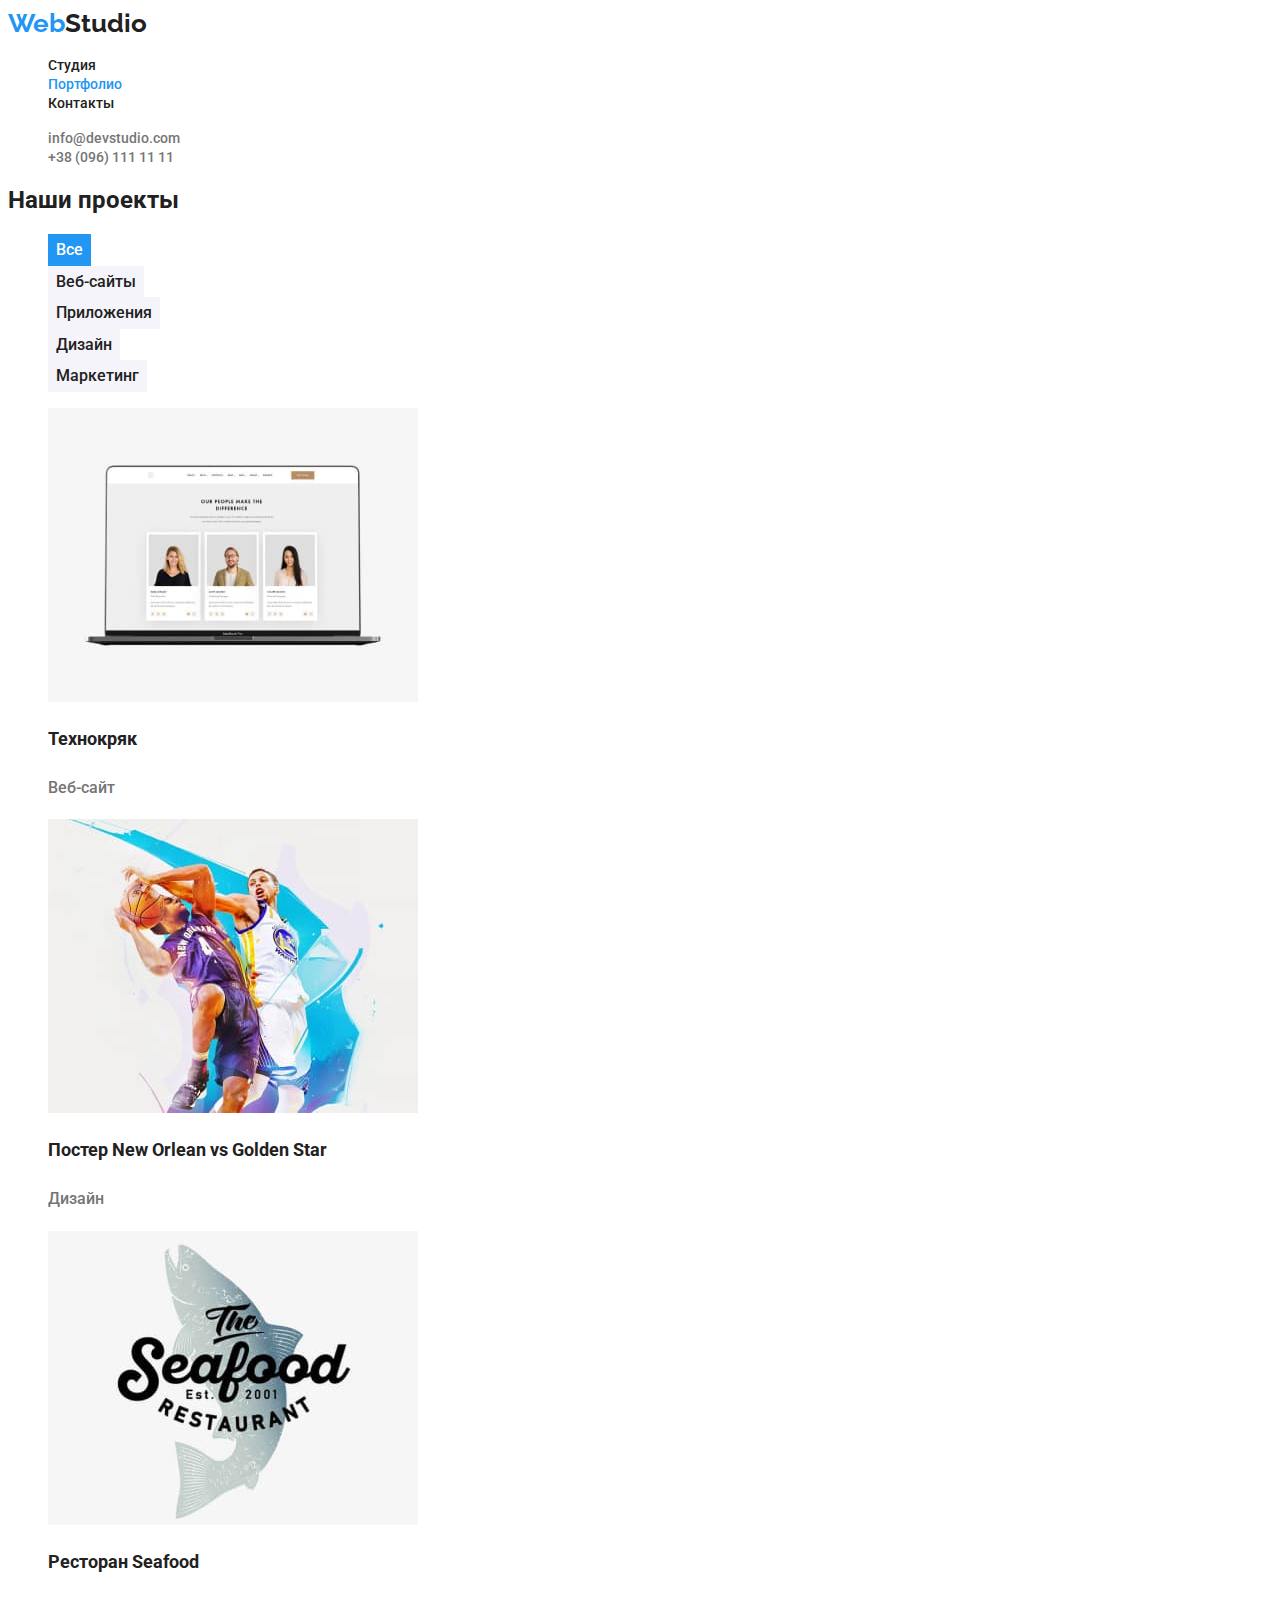
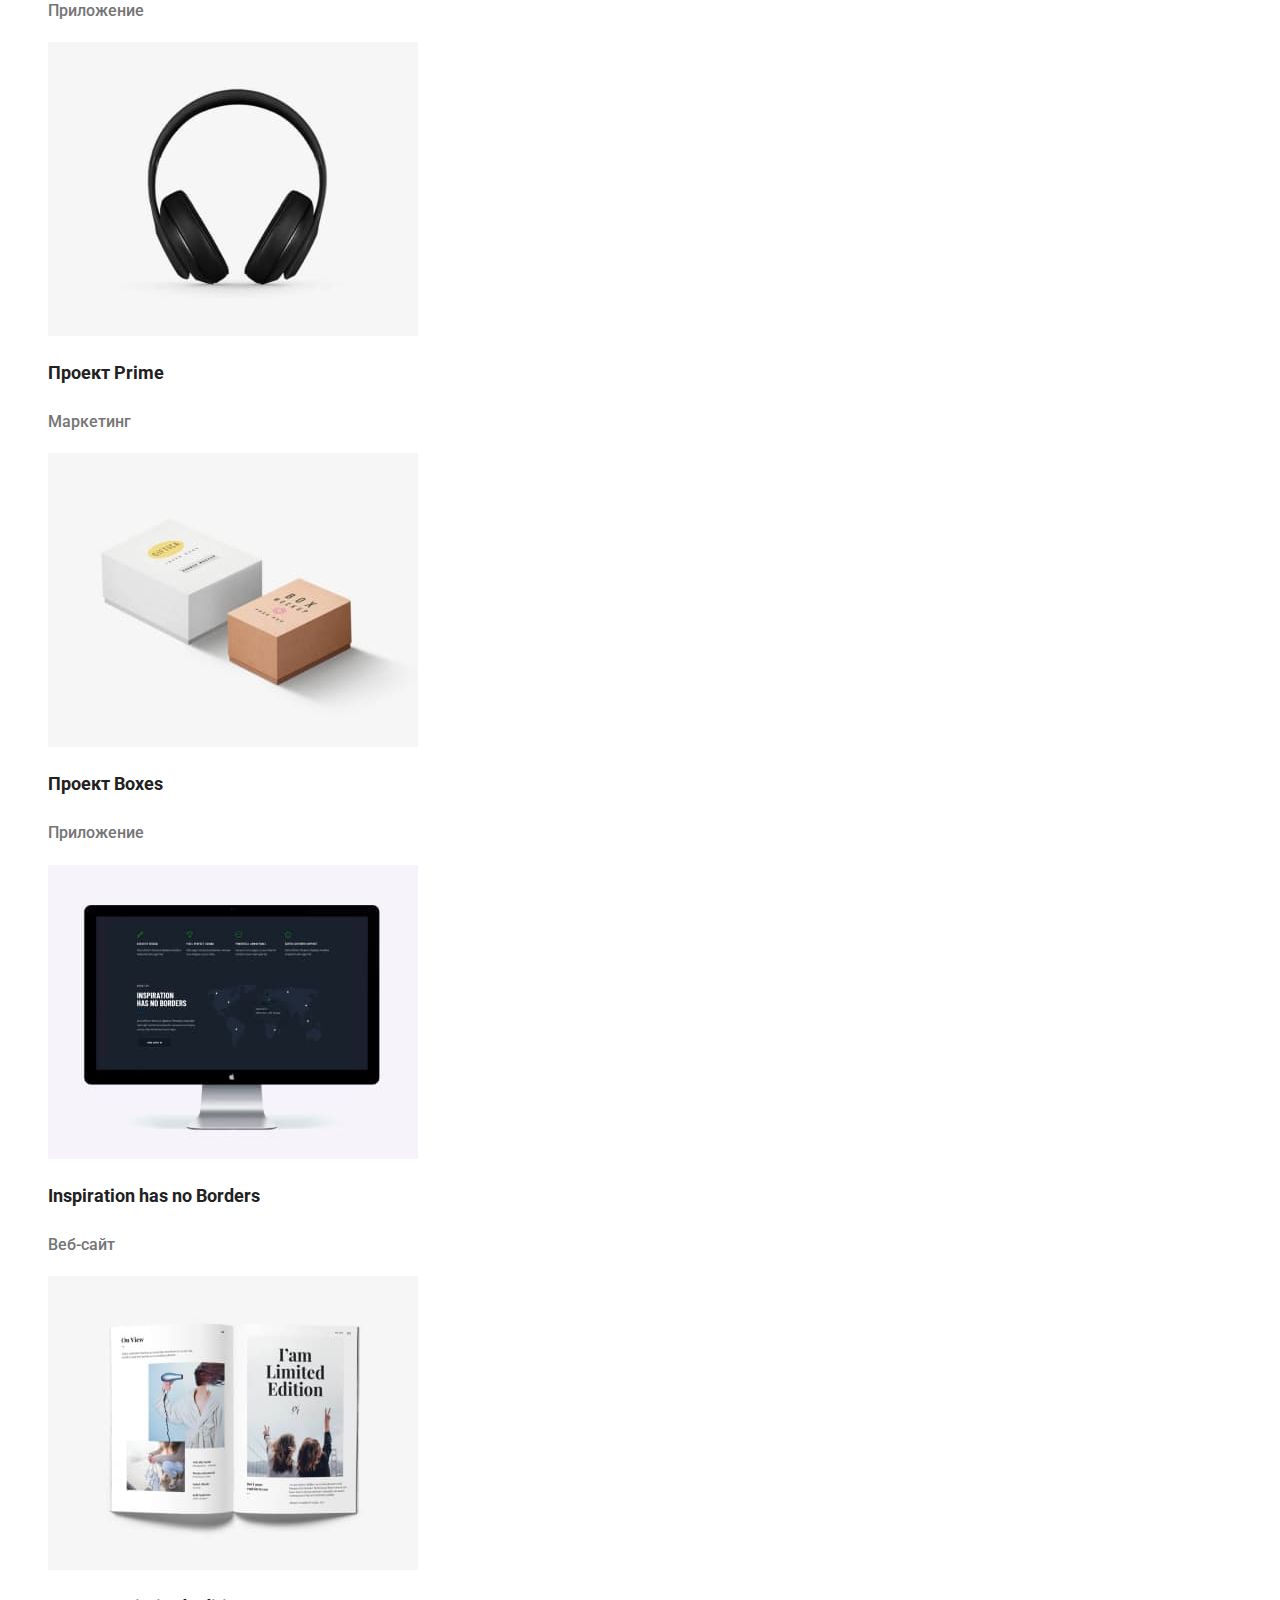
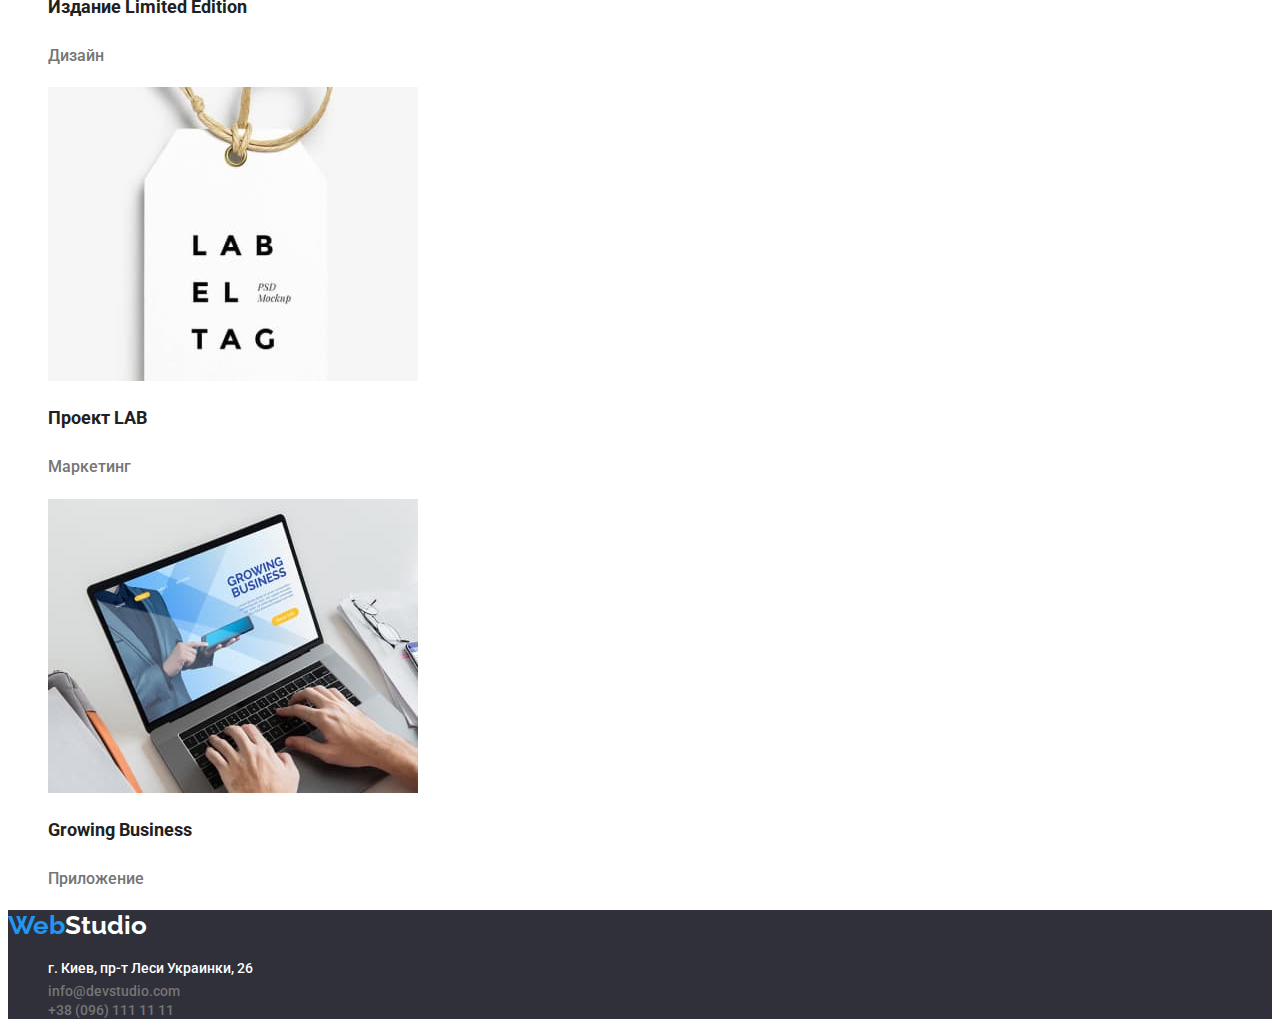
==== commit ed57fda0: "доработал домашку" ====
--- a/portfolio.html
+++ b/portfolio.html
@@ -22,7 +22,7 @@
             <a href="./index.html" class="link">Студия</a>
           </li>
           <li>
-            <a href="./portfolio.html" class="link active">Портфолио</a>
+            <a href="./portfolio.html" class="link current">Портфолио</a>
           </li>
           <li>
             <a href="" class="link">Контакты</a>
@@ -54,94 +54,112 @@
         <!--Наши проекты-->
         <ul class="projects-list">
           <li>
-            <img
-              src="./images/веб_сайт.jpg"
-              alt="веб-сайт с фотографиями людей"
-              width="370"
-              height="294"
-            />
-            <h2 class="header-project">Технокряк</h2>
-            <p class="text-project">Веб-сайт</p>
+            <a href="" class="project-link">
+              <img
+                src="./images/веб_сайт.jpg"
+                alt="веб-сайт с фотографиями людей"
+                width="370"
+                height="294"
+              />
+              <h2 class="header-project">Технокряк</h2>
+              <p class="text-project">Веб-сайт</p>
+            </a>
           </li>
           <li>
-            <img
-              src="./images/постер_баскетболистов.jpg"
-              alt="баскетболисты нью орлеан против голдэн стар"
-              width="370"
-              height="294"
-            />
-            <h2 class="header-project">Постер New Orlean vs Golden Star</h2>
-            <p class="text-project">Дизайн</p>
+            <a href="" class="project-link">
+              <img
+                src="./images/постер_баскетболистов.jpg"
+                alt="баскетболисты нью орлеан против голдэн стар"
+                width="370"
+                height="294"
+              />
+              <h2 class="header-project">Постер New Orlean vs Golden Star</h2>
+              <p class="text-project">Дизайн</p>
+            </a>
           </li>
           <li>
-            <img
-              src="./images/ресторан_морской_еды.jpg"
-              alt="логотип ресторана морской еды"
-              width="370"
-              height="294"
-            />
-            <h2 class="header-project">Ресторан Seafood</h2>
-            <p class="text-project">Приложение</p>
+            <a href="" class="project-link">
+              <img
+                src="./images/ресторан_морской_еды.jpg"
+                alt="логотип ресторана морской еды"
+                width="370"
+                height="294"
+              />
+              <h2 class="header-project">Ресторан Seafood</h2>
+              <p class="text-project">Приложение</p>
+            </a>
           </li>
           <li>
-            <img
-              src="./images/полноразмерные_наушники.jpg"
-              alt="чёрные полноразмерные наушники"
-              width="370"
-              height="294"
-            />
-            <h2 class="header-project">Проект Prime</h2>
-            <p class="text-project">Маркетинг</p>
+            <a href="" class="project-link">
+              <img
+                src="./images/полноразмерные_наушники.jpg"
+                alt="чёрные полноразмерные наушники"
+                width="370"
+                height="294"
+              />
+              <h2 class="header-project">Проект Prime</h2>
+              <p class="text-project">Маркетинг</p>
+            </a>
           </li>
           <li>
-            <img
-              src="./images/две_коробки.jpg"
-              alt="белая и коричневая прямоугольные коробки"
-              width="370"
-              height="294"
-            />
-            <h2 class="header-project">Проект Boxes</h2>
-            <p class="text-project">Приложение</p>
+            <a href="" class="project-link">
+              <img
+                src="./images/две_коробки.jpg"
+                alt="белая и коричневая прямоугольные коробки"
+                width="370"
+                height="294"
+              />
+              <h2 class="header-project">Проект Boxes</h2>
+              <p class="text-project">Приложение</p>
+            </a>
           </li>
           <li>
-            <img
-              src="./images/компьютер_мак.jpg"
-              alt="комьютер мак с веб-сайтом на экране"
-              width="370"
-              height="294"
-            />
-            <h2 class="header-project">Inspiration has no Borders</h2>
-            <p class="text-project">Веб-сайт</p>
+            <a href="" class="project-link">
+              <img
+                src="./images/компьютер_мак.jpg"
+                alt="комьютер мак с веб-сайтом на экране"
+                width="370"
+                height="294"
+              />
+              <h2 class="header-project">Inspiration has no Borders</h2>
+              <p class="text-project">Веб-сайт</p>
+            </a>
           </li>
           <li>
-            <img
-              src="./images/разворот_книги.jpg"
-              alt="разворот книги я ограниченое издание"
-              width="370"
-              height="294"
-            />
-            <h2 class="header-project">Издание Limited Edition</h2>
-            <p class="text-project">Дизайн</p>
+            <a href="" class="project-link">
+              <img
+                src="./images/разворот_книги.jpg"
+                alt="разворот книги я ограниченое издание"
+                width="370"
+                height="294"
+              />
+              <h2 class="header-project">Издание Limited Edition</h2>
+              <p class="text-project">Дизайн</p>
+            </a>
           </li>
           <li>
-            <img
-              src="./images/шильдик_ля_бэль.jpg"
-              alt="шильдик брэнда ля-бэль"
-              width="370"
-              height="294"
-            />
-            <h2 class="header-project">Проект LAB</h2>
-            <p class="text-project">Маркетинг</p>
+            <a href="" class="project-link">
+              <img
+                src="./images/шильдик_ля_бэль.jpg"
+                alt="шильдик брэнда ля-бэль"
+                width="370"
+                height="294"
+              />
+              <h2 class="header-project">Проект LAB</h2>
+              <p class="text-project">Маркетинг</p>
+            </a>
           </li>
           <li>
-            <img
-              src="./images/расстущий_бизнес.jpg"
-              alt="раскрытый ноутбук надпись на экране расстущий бизнес"
-              width="370"
-              height="294"
-            />
-            <h2 class="header-project">Growing Business</h2>
-            <p class="text-project">Приложение</p>
+            <a href="" class="project-link">
+              <img
+                src="./images/расстущий_бизнес.jpg"
+                alt="раскрытый ноутбук надпись на экране расстущий бизнес"
+                width="370"
+                height="294"
+              />
+              <h2 class="header-project">Growing Business</h2>
+              <p class="text-project">Приложение</p>
+            </a>
           </li>
         </ul>
       </section>
--- a/css/styles.css
+++ b/css/styles.css
@@ -35,19 +35,19 @@
 .link {
   font-weight: 500;
   font-size: 14px;
-  line-height: 1.15;
-  text-decoration: none;
-  color: var(--primary-text-color);
-}
-.active {
-  color: var(--accent-color);
-}
-.link.active:hover,
-:focus {
+  line-height: 1.14;
+  text-decoration: none;
+  color: var(--primary-text-color);
+}
+.link.current {
+  color: var(--accent-color);
+}
+.link.current:hover,
+.link.current:focus {
   color: var(--primary-text-color);
 }
 .link:hover,
-:focus {
+.link:focus {
   color: var(--accent-color);
 }
 
@@ -57,16 +57,16 @@
   font-style: normal;
   font-weight: 500;
   font-size: 14px;
-  line-height: 1.15;
+  line-height: 1.14;
   text-decoration: none;
   color: var(--secondary-text-color);
 }
 .email-contact:hover,
-:focus {
+.email-contact:focus {
   color: var(--accent-color);
 }
 .tel-contact:hover,
-:focus {
+.tel-contact:focus {
   color: var(--accent-color);
 }
 
@@ -77,21 +77,22 @@
 .header-solutions {
   font-weight: 900;
   font-size: 44px;
-  line-height: 1.38;
+  line-height: 1.4;
+  text-align: center;
   color: var(--primary-color);
 }
 
 /* особенности */
-.header-features {
-  font-weight: 700;
-  font-size: 14px;
-  line-height: 1.15;
-  color: var(--primary-text-color);
-}
-.text-features {
+.header-feature {
+  font-weight: 700;
+  font-size: 14px;
+  line-height: 1.14;
+  text-transform: uppercase;
+}
+.text-feature {
   font-weight: 400;
   font-size: 14px;
-  line-height: 1.15;
+  line-height: 1.17;
   color: var(--secondary-text-color);
 }
 
@@ -100,7 +101,7 @@
   font-weight: 700;
   font-size: 36px;
   line-height: 1.17;
-  color: var(--primary-text-color);
+  text-align: center;
 }
 
 /* наша команда */
@@ -108,57 +109,56 @@
   font-weight: 700;
   font-size: 36px;
   line-height: 1.17;
-  color: var(--primary-text-color);
+  text-align: center;
 }
 .header-team-people {
   font-weight: 500;
   font-size: 16px;
-  line-height: 1.2;
-  color: var(--primary-text-color);
+  line-height: 1.19;
 }
 .text-team-people {
   font-weight: 400;
   font-size: 16px;
-  line-height: 1.2;
+  line-height: 1.19;
   color: var(--secondary-text-color);
 }
 
 /* кнопки */
 .button {
-  font-weight: 500;
-  font-size: 16px;
-  line-height: 1.9;
+  font-family: inherit;
+  font-weight: 500;
+  font-size: 16px;
+  line-height: 1.6;
   cursor: pointer;
   border-color: transparent;
 }
+
 /* свойства кнопки primary */
 .button.primary {
   color: var(--primary-color);
   background-color: var(--accent-color);
 }
-.button.primary:hover {
+.button.primary:hover,
+.button.primary:focus {
   color: var(--primary-text-color);
   background-color: var(--buttons-bg-color);
 }
-.button.primary:focus {
-  color: var(--primary-text-color);
-  background-color: var(--buttons-bg-color);
-}
+
 /* свойства кнопки secondary */
 .button.secondary {
   color: var(--primary-text-color);
   background-color: var(--buttons-bg-color);
 }
-.button.secondary:hover {
+.button.secondary:hover,
+.button.secondary:focus {
   color: var(--primary-color);
   background-color: var(--accent-color);
 }
-.button.secondary:focus {
-  color: var(--primary-color);
-  background-color: var(--accent-color);
-}
 
 /* наши проекты */
+.project-link {
+  text-decoration: none;
+}
 .header-project {
   font-weight: 700;
   font-size: 18px;
@@ -166,7 +166,7 @@
   color: var(--primary-text-color);
 }
 .text-project {
-  font-weight: 700;
+  font-weight: 500;
   font-size: 16px;
   line-height: 1.9;
   color: var(--secondary-text-color);
@@ -181,9 +181,9 @@
 /* адрес из футера */
 .address-link {
   font-style: normal;
-  font-weight: 400;
-  font-size: 14px;
-  line-height: 1.15;
+  font-weight: 500;
+  font-size: 14px;
+  line-height: 1.7;
   text-decoration: none;
   color: var(--primary-color);
 }
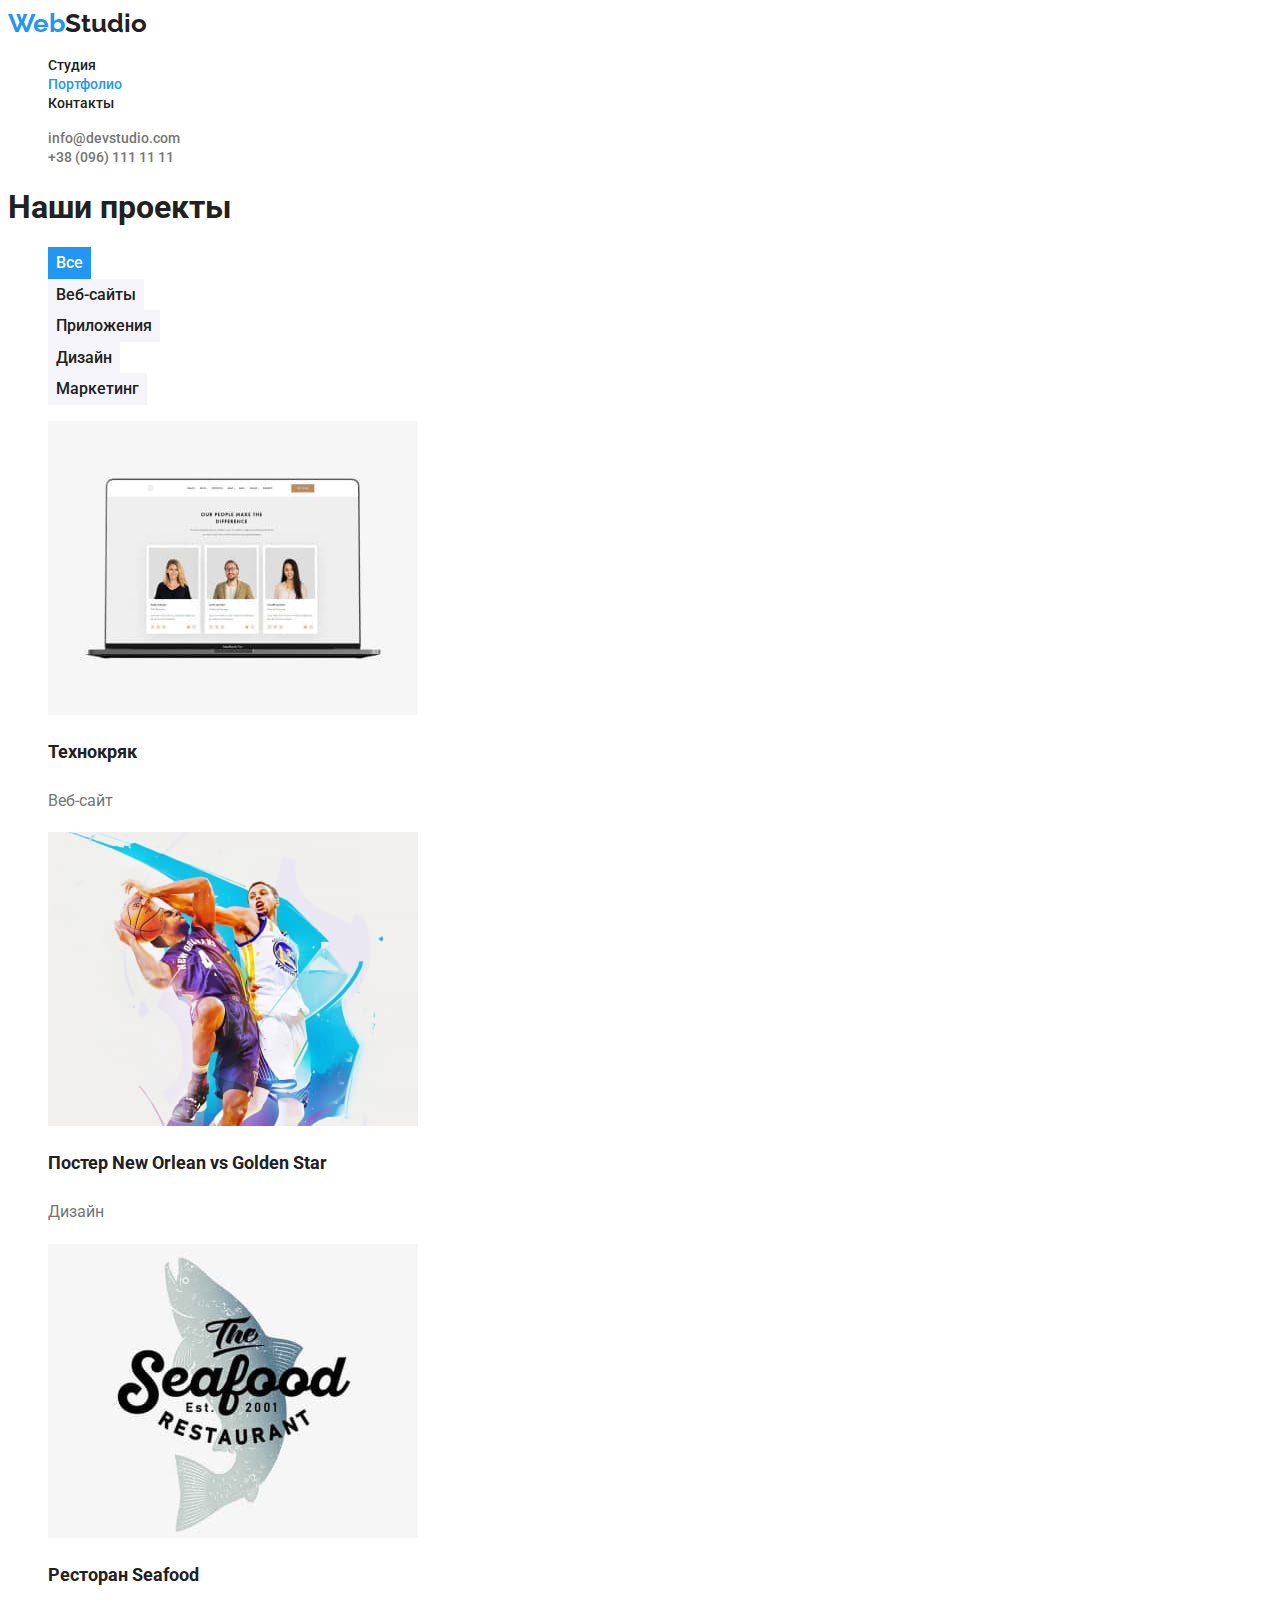
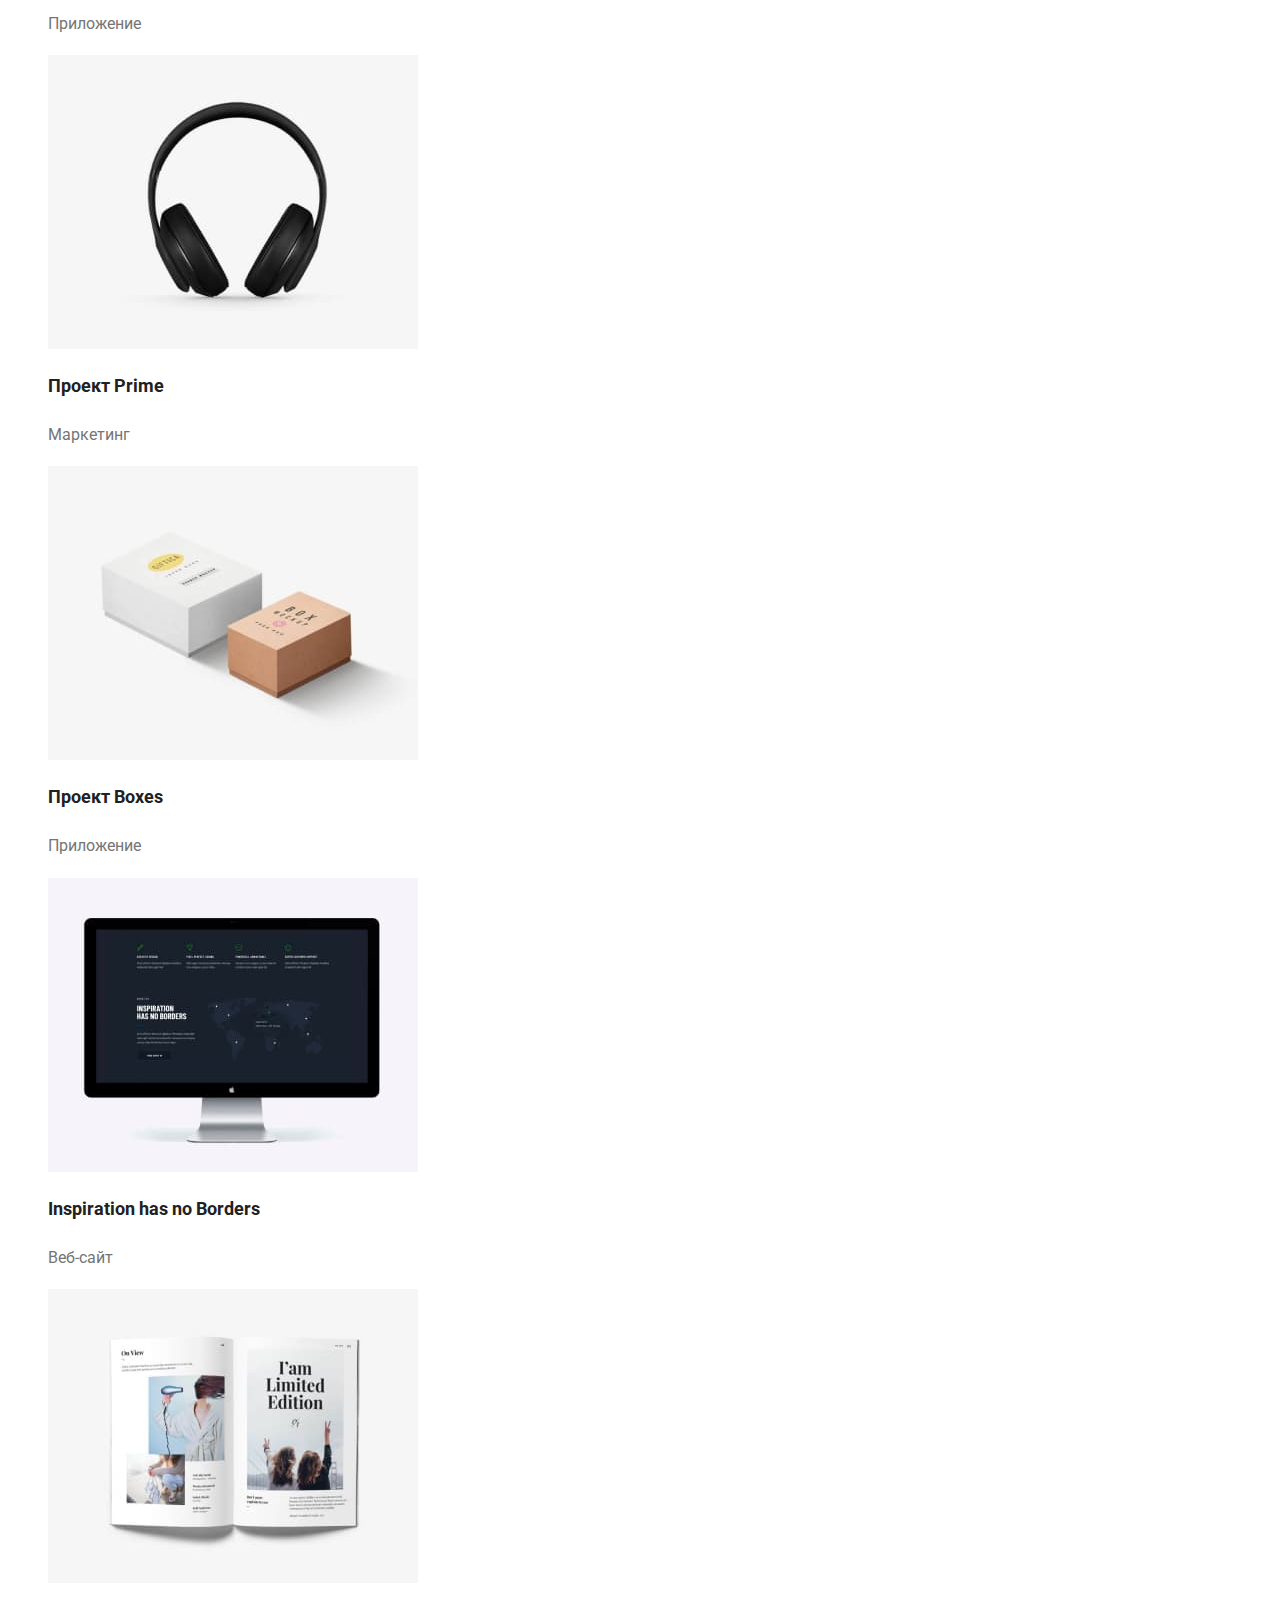
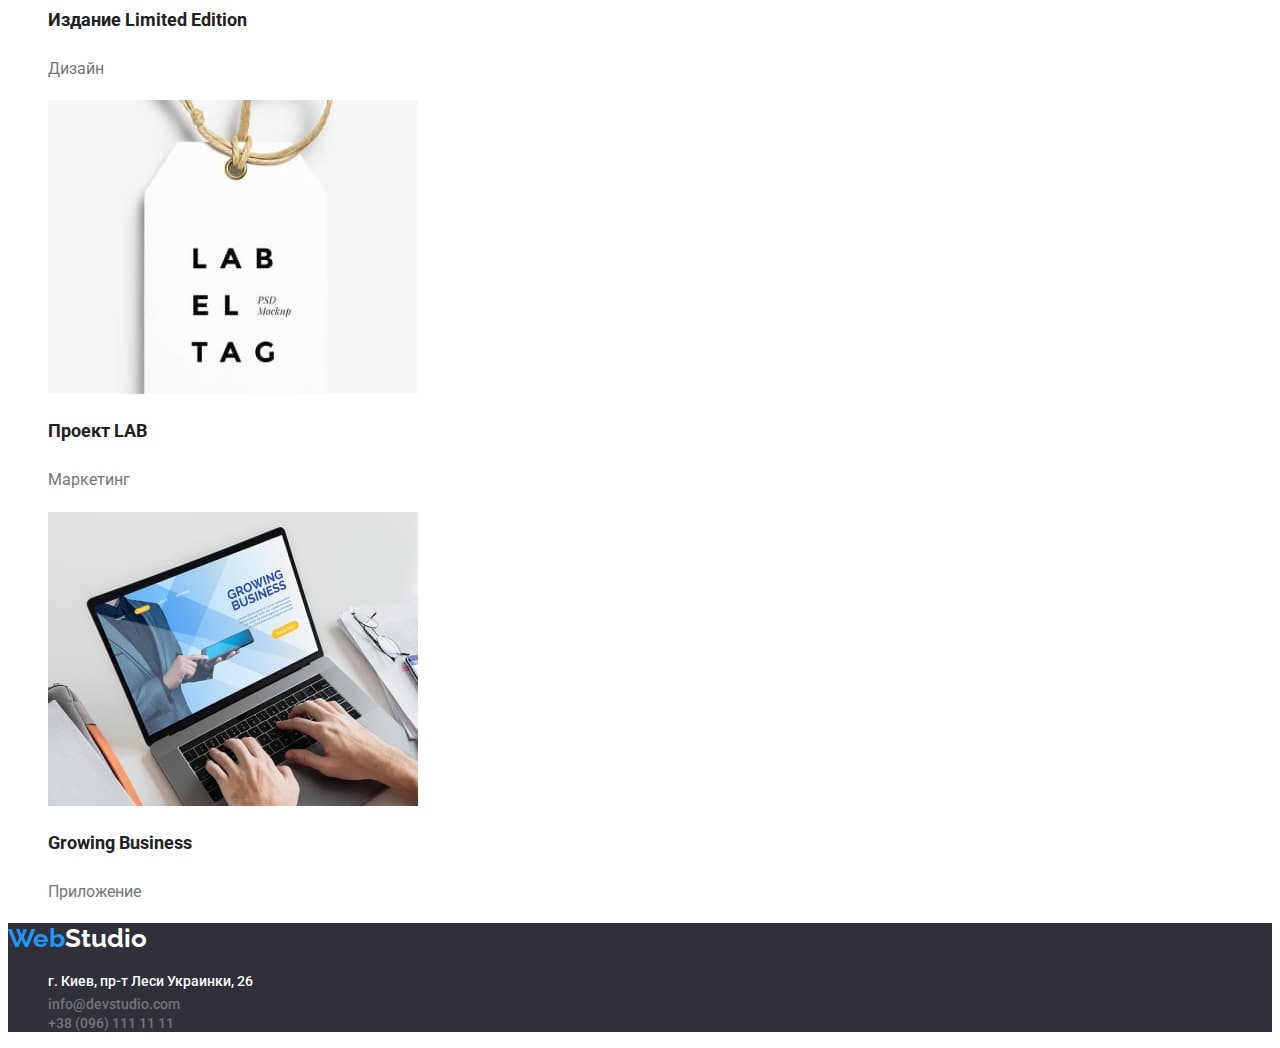
==== commit 77db3e55: "исправил h2 на h1 в портфолио" ====
--- a/portfolio.html
+++ b/portfolio.html
@@ -42,7 +42,7 @@
     <!--Основной контент-->
     <main>
       <section>
-        <h2 class="header-projects">Наши проекты</h2>
+        <h1 class="header-projects">Наши проекты</h1>
         <!--Кнопки-->
         <ul class="buttons">
           <li><button type="button" class="button primary">Все</button></li>
--- a/css/styles.css
+++ b/css/styles.css
@@ -166,7 +166,7 @@
   color: var(--primary-text-color);
 }
 .text-project {
-  font-weight: 500;
+  font-weight: 400;
   font-size: 16px;
   line-height: 1.9;
   color: var(--secondary-text-color);
